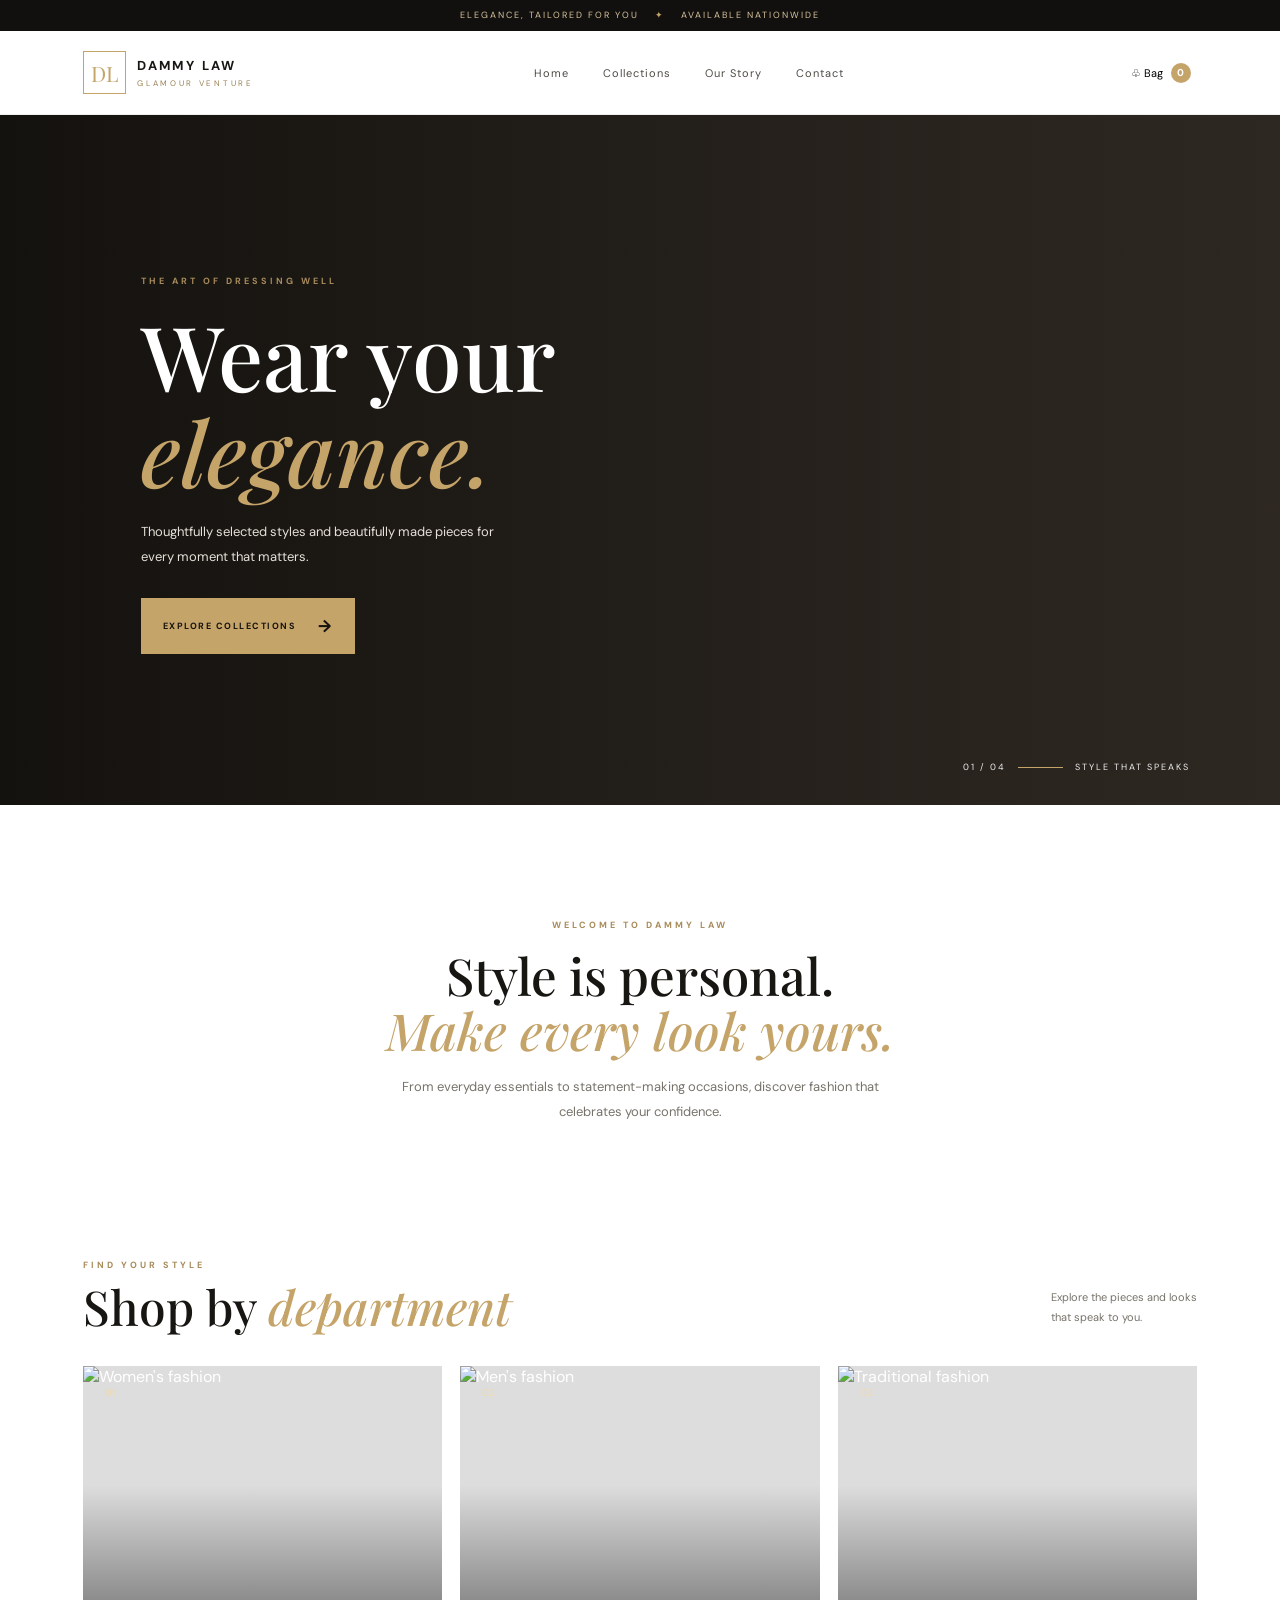
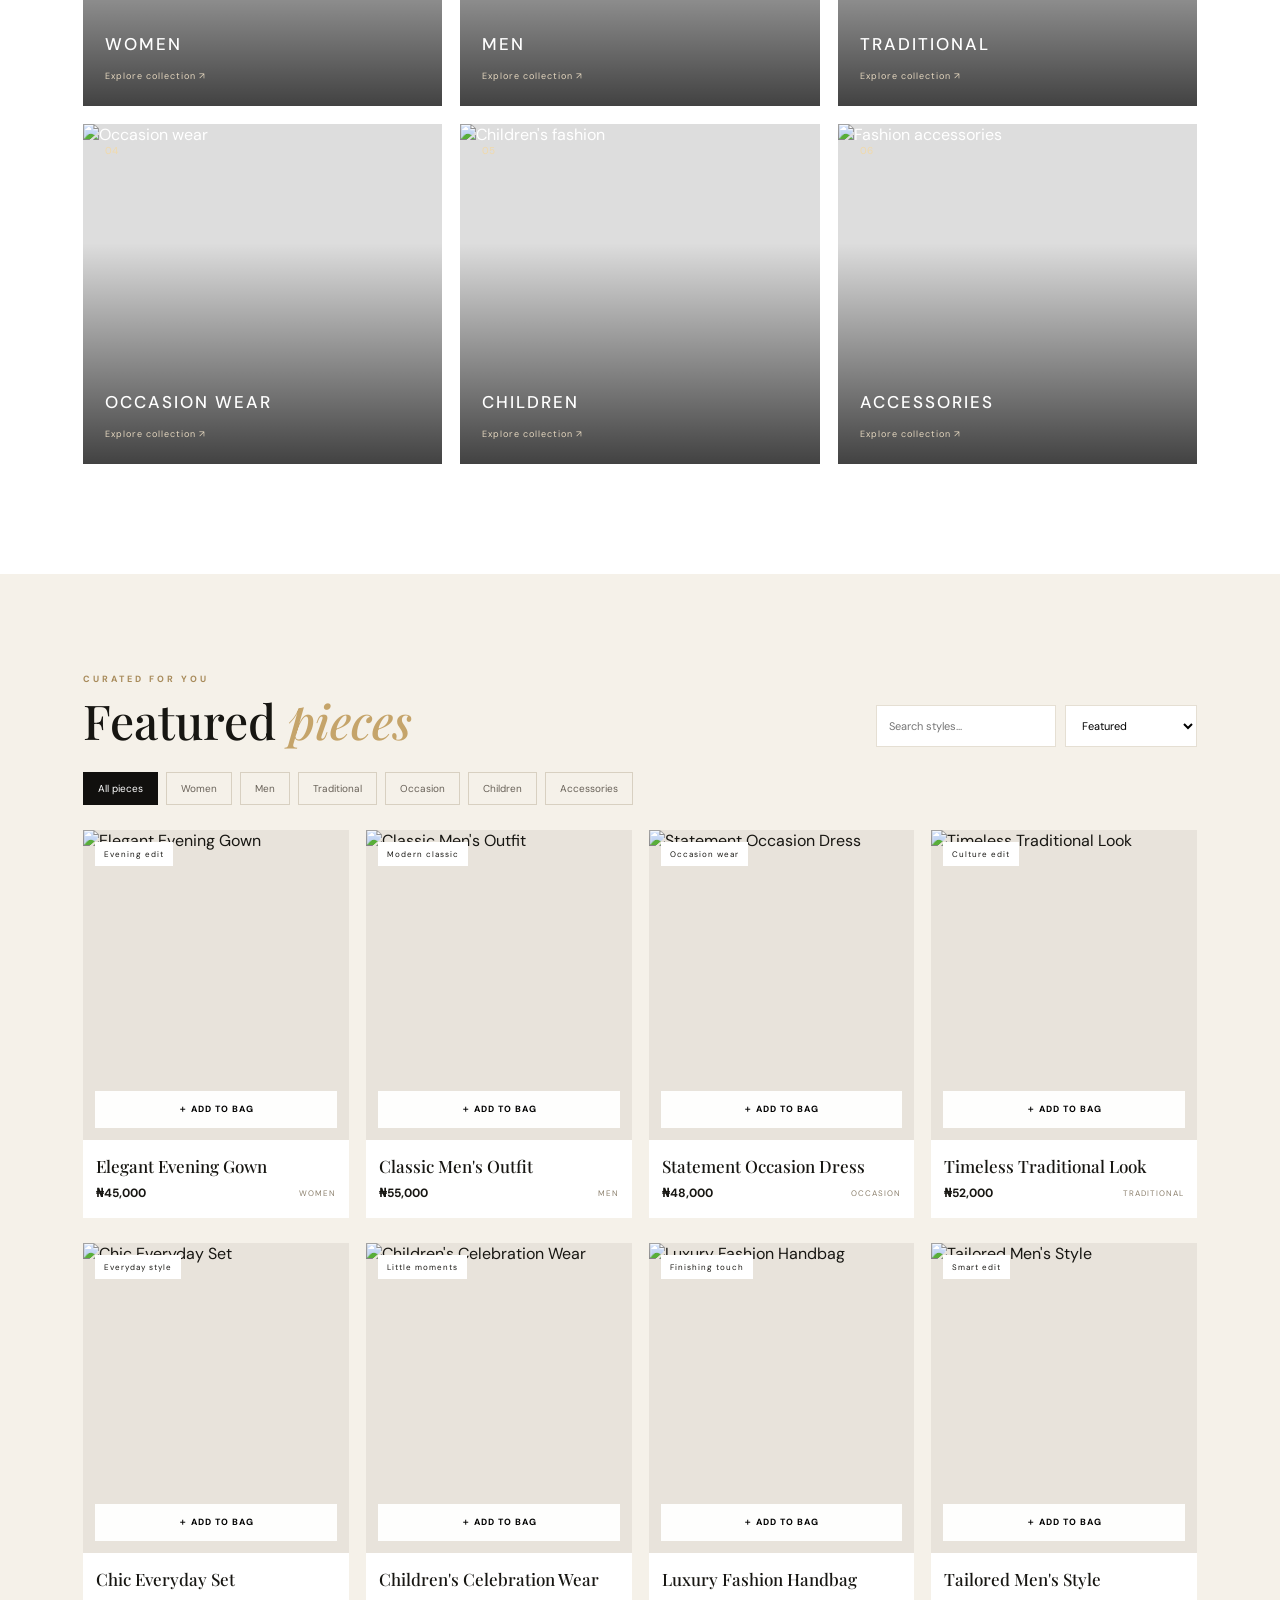
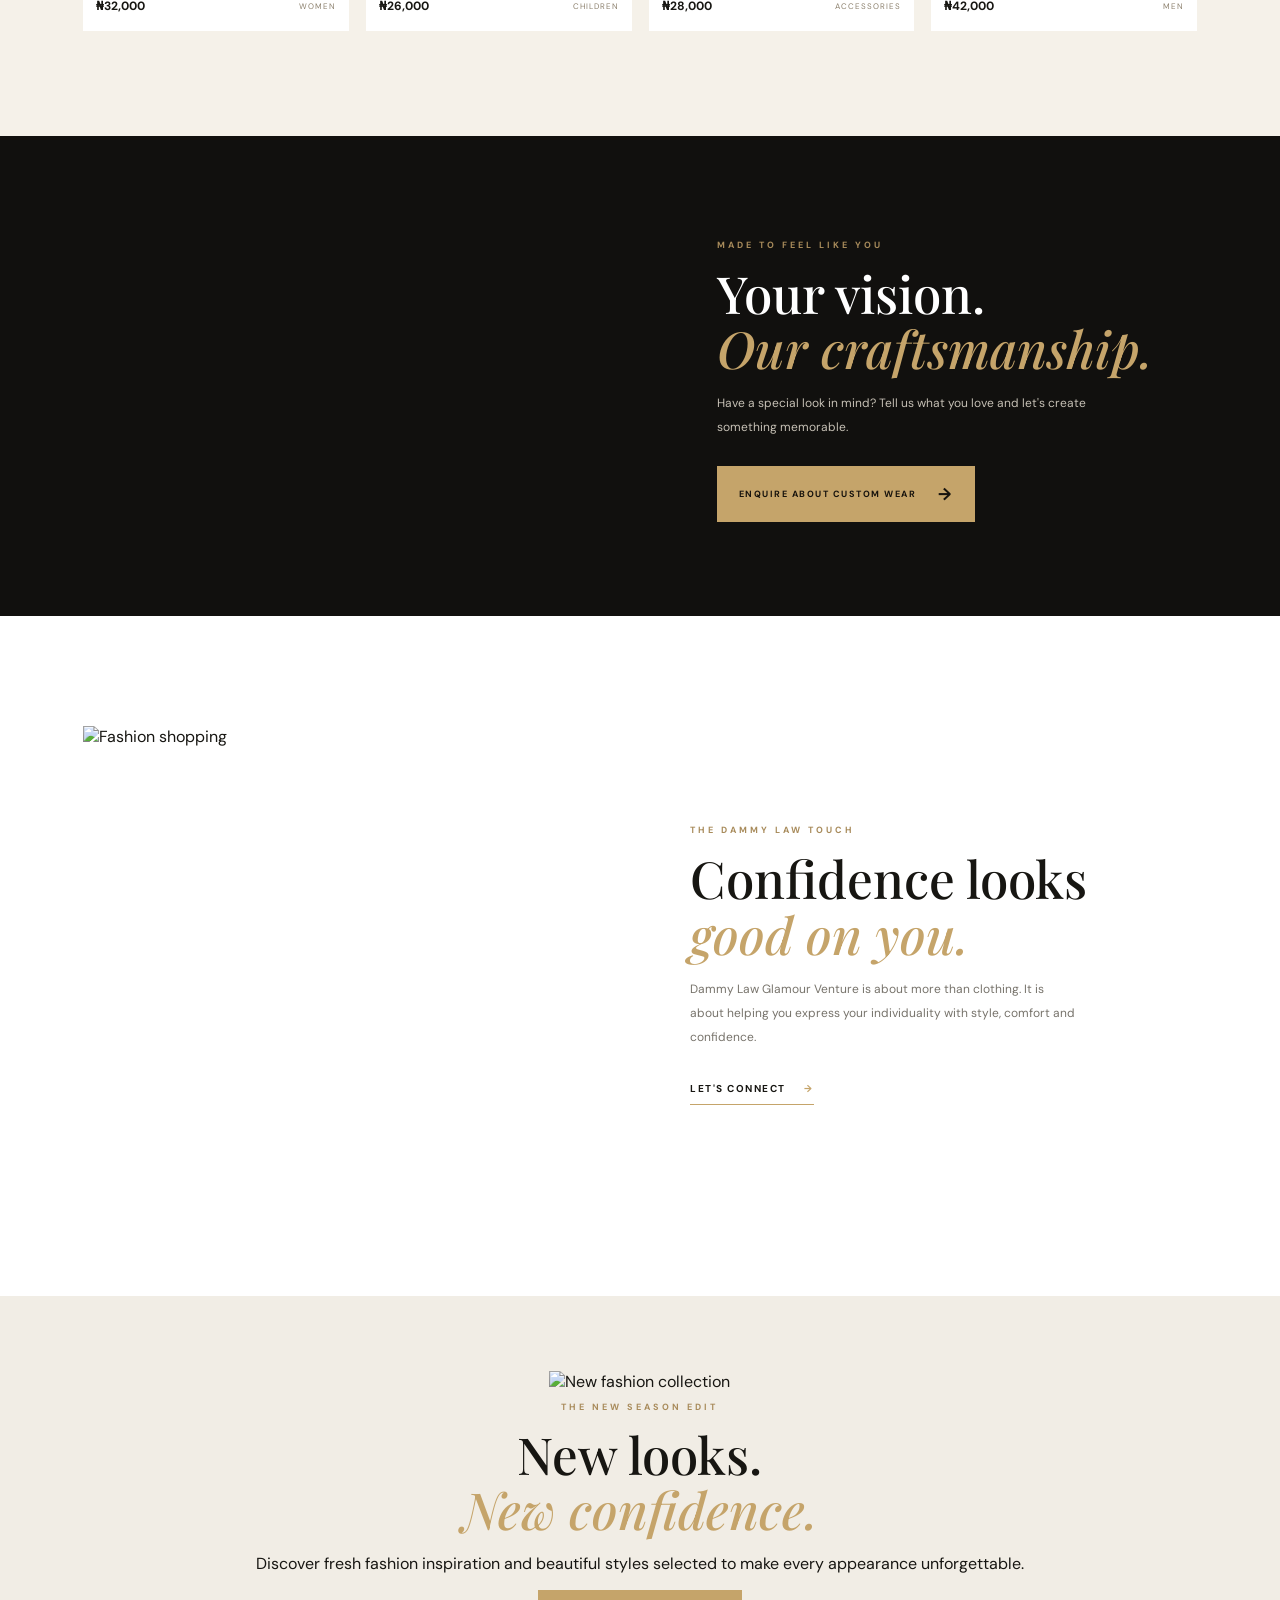
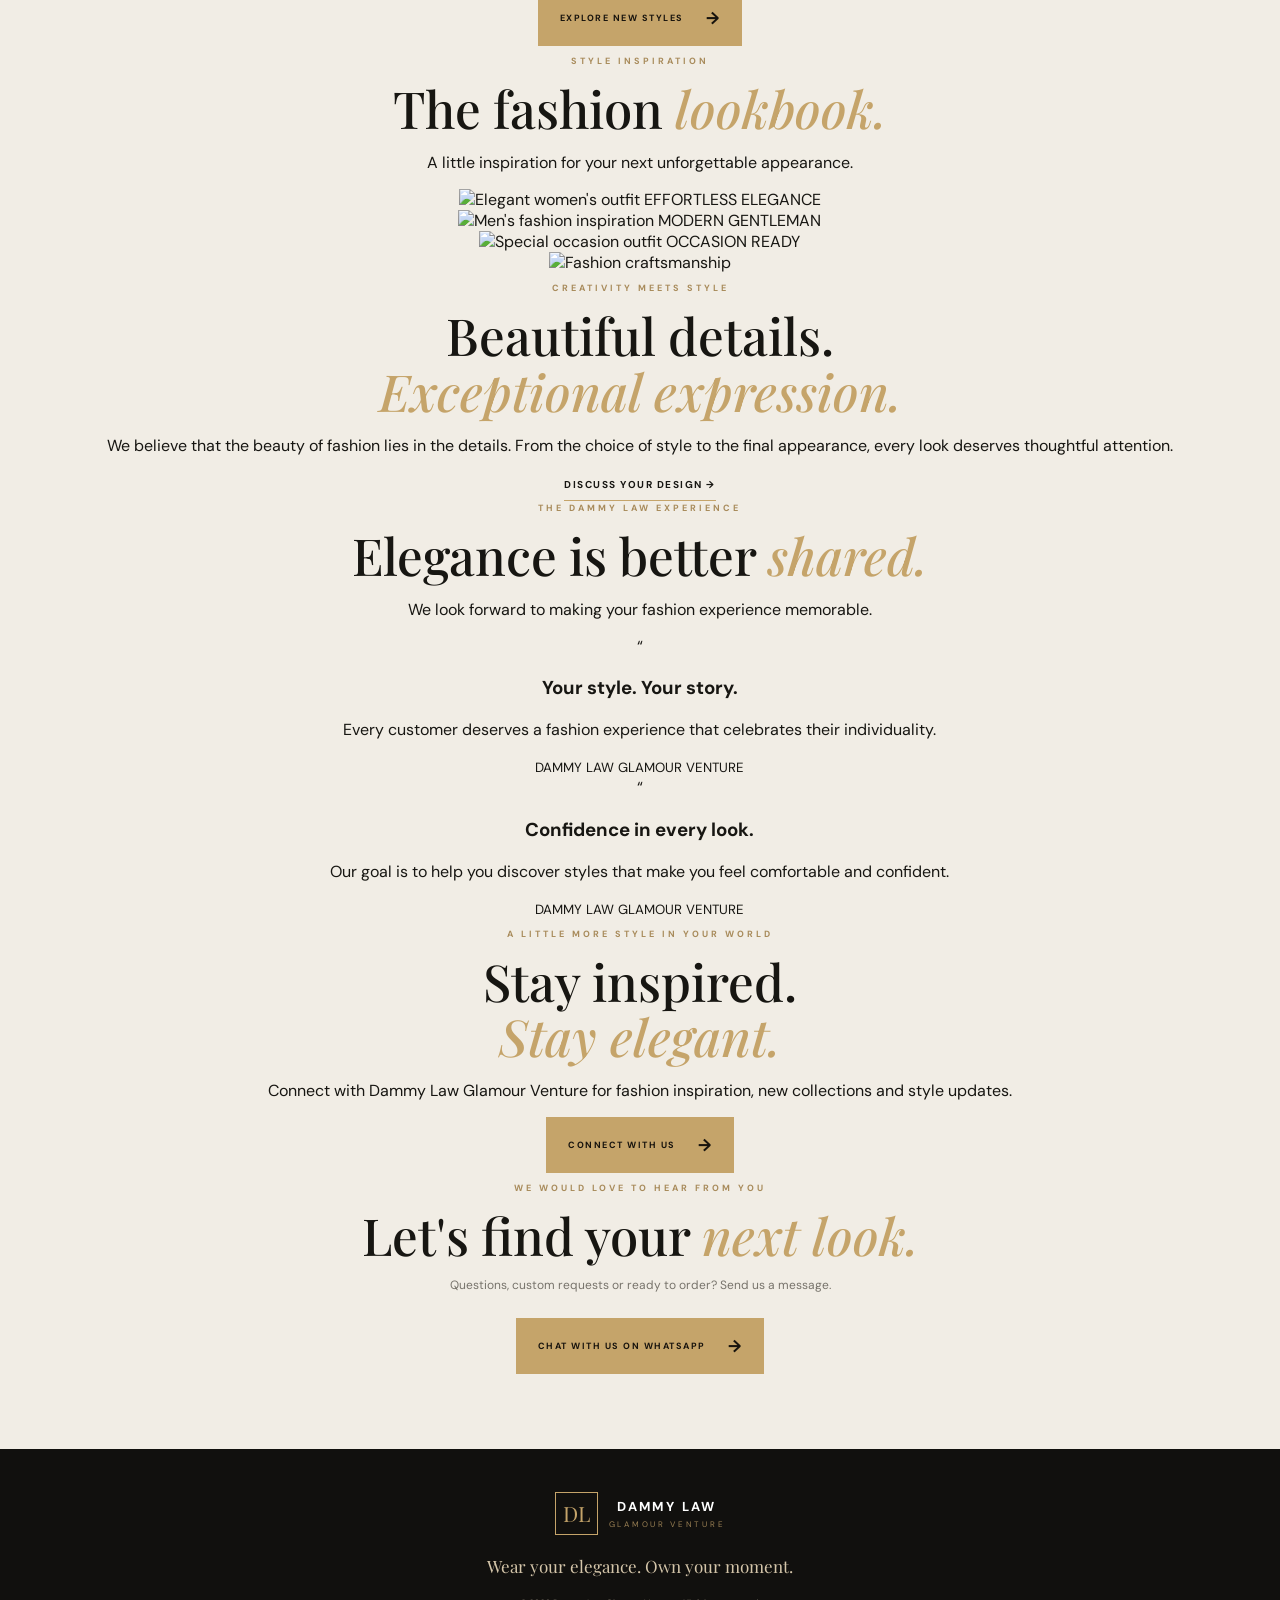
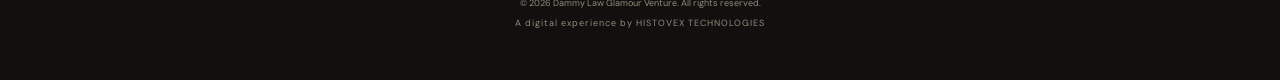
==== index.html @ 41f33f45 "Update index.html" ====
<!DOCTYPE html>
<html lang="en">
<head>
  <meta charset="UTF-8">
  <meta name="viewport" content="width=device-width, initial-scale=1.0">
  <meta name="theme-color" content="#11100e">
  <meta name="description" content="Elegant fashion and timeless style at Dammy Law Glamour Venture.">
  <title>Dammy Law Glamour Venture</title>
  <link rel="preconnect" href="https://fonts.googleapis.com">
  <link rel="preconnect" href="https://fonts.gstatic.com" crossorigin>
  <link href="https://fonts.googleapis.com/css2?family=DM+Sans:wght@400;500;600;700&family=Playfair+Display:wght@500;600;700&display=swap" rel="stylesheet">
  <link rel="stylesheet" href="style.css">
</head>
<body>
  <div class="announcement">ELEGANCE, TAILORED FOR YOU <span>✦</span> AVAILABLE NATIONWIDE</div>
  <header class="site-header">
    <a class="brand" href="#home"><span class="brand-mark">DL</span><span class="brand-copy"><strong>DAMMY LAW</strong><small>GLAMOUR VENTURE</small></span></a>
    <button class="menu-toggle" id="menu-toggle" aria-label="Toggle navigation">☰</button>
    <nav class="main-nav" id="main-nav"><a href="#home">Home</a><a href="#departments">Collections</a><a href="#story">Our Story</a><a href="#contact">Contact</a></nav>
    <button class="cart-trigger" id="cart-toggle"><span>♧ Bag</span><b id="cart-count">0</b></button>
  </header>

  <main>
    <section class="hero" id="home"><div class="hero-image"></div><div class="hero-shade"></div>
      <div class="hero-content"><p class="eyebrow">THE ART OF DRESSING WELL</p><h1>Wear your<br><em>elegance.</em></h1>
        <p class="hero-text">Thoughtfully selected styles and beautifully made pieces for every moment that matters.</p>
        <a class="gold-button" href="#departments">EXPLORE COLLECTIONS <span>→</span></a>
      </div><div class="hero-note">01 / 04 <i></i> STYLE THAT SPEAKS</div>
    </section>

    <section class="intro section-wrap"><p class="eyebrow">WELCOME TO DAMMY LAW</p><h2>Style is personal.<br><em>Make every look yours.</em></h2>
      <p>From everyday essentials to statement-making occasions, discover fashion that celebrates your confidence.</p>
    </section>

    <section class="departments section-wrap" id="departments">
      <div class="section-heading"><div><p class="eyebrow">FIND YOUR STYLE</p><h2>Shop by <em>department</em></h2></div><p>Explore the pieces and looks<br>that speak to you.</p></div>
      <div class="department-grid">
        <a class="department-card" href="#shop" data-filter="women"><img src="https://images.unsplash.com/photo-1539109136881-3be0616acf4b?auto=format&fit=crop&w=700&q=85" alt="Women's fashion"><span>01</span><strong>WOMEN</strong><small>Explore collection ↗</small></a>
        <a class="department-card" href="#shop" data-filter="men"><img src="https://images.unsplash.com/photo-1617137968427-85924c800a22?auto=format&fit=crop&w=700&q=85" alt="Men's fashion"><span>02</span><strong>MEN</strong><small>Explore collection ↗</small></a>
        <a class="department-card" href="#shop" data-filter="traditional"><img src="https://images.unsplash.com/photo-1590736969955-71cc94901144?auto=format&fit=crop&w=700&q=85" alt="Traditional fashion"><span>03</span><strong>TRADITIONAL</strong><small>Explore collection ↗</small></a>
        <a class="department-card" href="#shop" data-filter="occasion"><img src="https://images.unsplash.com/photo-1566174053879-31528523f8ae?auto=format&fit=crop&w=700&q=85" alt="Occasion wear"><span>04</span><strong>OCCASION WEAR</strong><small>Explore collection ↗</small></a>
        <a class="department-card" href="#shop" data-filter="children"><img src="https://images.unsplash.com/photo-1519238263530-99bdd11df2ea?auto=format&fit=crop&w=700&q=85" alt="Children's fashion"><span>05</span><strong>CHILDREN</strong><small>Explore collection ↗</small></a>
        <a class="department-card" href="#shop" data-filter="accessories"><img src="https://images.unsplash.com/photo-1584917865442-de89df76afd3?auto=format&fit=crop&w=700&q=85" alt="Fashion accessories"><span>06</span><strong>ACCESSORIES</strong><small>Explore collection ↗</small></a>
      </div>
    </section>

    <section class="shop-section" id="shop"><div class="section-wrap">
      <div class="section-heading shop-heading"><div><p class="eyebrow">CURATED FOR YOU</p><h2>Featured <em>pieces</em></h2></div>
        <div class="shop-controls"><label class="sr-only" for="search-input">Search</label><input id="search-input" type="search" placeholder="Search styles...">
          <label class="sr-only" for="sort-select">Sort</label><select id="sort-select"><option value="featured">Featured</option><option value="low">Price: low to high</option><option value="high">Price: high to low</option></select></div>
      </div>
      <div class="filter-row" id="filter-row">
        <button class="filter-chip active" data-filter="all">All pieces</button><button class="filter-chip" data-filter="women">Women</button><button class="filter-chip" data-filter="men">Men</button><button class="filter-chip" data-filter="traditional">Traditional</button><button class="filter-chip" data-filter="occasion">Occasion</button><button class="filter-chip" data-filter="children">Children</button><button class="filter-chip" data-filter="accessories">Accessories</button>
      </div>
      <div class="products-grid" id="products-grid"></div><p class="empty-message" id="empty-message" hidden>No products match your search.</p>
    </div></section>

    <section class="custom-banner"><div class="custom-photo"></div><div class="custom-copy"><p class="eyebrow">MADE TO FEEL LIKE YOU</p><h2>Your vision.<br><em>Our craftsmanship.</em></h2>
      <p>Have a special look in mind? Tell us what you love and let's create something memorable.</p><a class="gold-button" href="#contact">ENQUIRE ABOUT CUSTOM WEAR <span>→</span></a></div></section>

    <section class="story section-wrap" id="story"><div class="story-image"><img src="https://images.unsplash.com/photo-1483985988355-763728e1935b?auto=format&fit=crop&w=1100&q=85" alt="Fashion shopping"></div>
      <div class="story-copy"><p class="eyebrow">THE DAMMY LAW TOUCH</p><h2>Confidence looks<br><em>good on you.</em></h2>
        <p>Dammy Law Glamour Venture is about more than clothing. It is about helping you express your individuality with style, comfort and confidence.</p><a class="text-link" href="#contact">LET'S CONNECT <span>→</span></a></div></section>

    <section class="contact-band" id="contact">
      
<!-- 1. NEW SEASON SHOWCASE -->
<section class="new-season section-wrap">

  <div class="season-image">
    <img src="https://images.unsplash.com/photo-1529139574466-a303027c1d8b?auto=format&fit=crop&w=1200&q=85" alt="New fashion collection">
  </div>

  <div class="season-content">
    <p class="eyebrow">THE NEW SEASON EDIT</p>
    <h2>New looks.<br><em>New confidence.</em></h2>
    <p>Discover fresh fashion inspiration and beautiful styles selected to make every appearance unforgettable.</p>
    <a href="#shop" class="gold-button">EXPLORE NEW STYLES <span>→</span></a>
  </div>

</section>


<!-- 2. FASHION LOOKBOOK -->
<section class="lookbook section-wrap">

  <div class="lookbook-heading">
    <p class="eyebrow">STYLE INSPIRATION</p>
    <h2>The fashion <em>lookbook.</em></h2>
    <p>A little inspiration for your next unforgettable appearance.</p>
  </div>

  <div class="lookbook-grid">

    <div class="lookbook-item">
      <img src="https://images.unsplash.com/photo-1539109136881-3be0616acf4b?auto=format&fit=crop&w=700&q=85" alt="Elegant women's outfit">
      <span>EFFORTLESS ELEGANCE</span>
    </div>

    <div class="lookbook-item">
      <img src="https://images.unsplash.com/photo-1617137968427-85924c800a22?auto=format&fit=crop&w=700&q=85" alt="Men's fashion inspiration">
      <span>MODERN GENTLEMAN</span>
    </div>

    <div class="lookbook-item">
      <img src="https://images.unsplash.com/photo-1566174053879-31528523f8ae?auto=format&fit=crop&w=700&q=85" alt="Special occasion outfit">
      <span>OCCASION READY</span>
    </div>

  </div>

</section>


<!-- 3. OUR CRAFTSMANSHIP -->
<section class="craft-section">

  <div class="craft-image">
    <img src="https://images.unsplash.com/photo-1590736969955-71cc94901144?auto=format&fit=crop&w=1000&q=85" alt="Fashion craftsmanship">
  </div>

  <div class="craft-content">
    <p class="eyebrow">CREATIVITY MEETS STYLE</p>
    <h2>Beautiful details.<br><em>Exceptional expression.</em></h2>
    <p>We believe that the beauty of fashion lies in the details. From the choice of style to the final appearance, every look deserves thoughtful attention.</p>
    <a href="#contact" class="text-link">DISCUSS YOUR DESIGN →</a>
  </div>

</section>


<!-- 4. CUSTOMER LOVE -->
<section class="customer-love section-wrap">

  <div class="customer-heading">
    <p class="eyebrow">THE DAMMY LAW EXPERIENCE</p>
    <h2>Elegance is better <em>shared.</em></h2>
    <p>We look forward to making your fashion experience memorable.</p>
  </div>

  <div class="customer-cards">

    <div class="customer-card">
      <span class="quote-mark">“</span>
      <h3>Your style. Your story.</h3>
      <p>Every customer deserves a fashion experience that celebrates their individuality.</p>
      <small>DAMMY LAW GLAMOUR VENTURE</small>
    </div>

    <div class="customer-card">
      <span class="quote-mark">“</span>
      <h3>Confidence in every look.</h3>
      <p>Our goal is to help you discover styles that make you feel comfortable and confident.</p>
      <small>DAMMY LAW GLAMOUR VENTURE</small>
    </div>

  </div>

</section>

<!-- 5. STAY CONNECTED -->
<section class="stay-connected">

  <p class="eyebrow">A LITTLE MORE STYLE IN YOUR WORLD</p>

  <h2>Stay inspired.<br><em>Stay elegant.</em></h2>

  <p>Connect with Dammy Law Glamour Venture for fashion inspiration, new collections and style updates.</p>

  <a href="#contact" class="gold-button">
    CONNECT WITH US <span>→</span>
  </a>

</section>
      <p class="eyebrow">WE WOULD LOVE TO HEAR FROM YOU</p><h2>Let's find your <em>next look.</em></h2>
      <p>Questions, custom requests or ready to order? Send us a message.</p><a class="gold-button" id="contact-whatsapp" href="#" target="_blank" rel="noopener">CHAT WITH US ON WHATSAPP <span>→</span></a></section>
  </main>

  <footer class="footer"><a class="brand footer-brand" href="#home"><span class="brand-mark">DL</span><span class="brand-copy"><strong>DAMMY LAW</strong><small>GLAMOUR VENTURE</small></span></a>
    <p>Wear your elegance. Own your moment.</p><small>© <span id="year"></span> Dammy Law Glamour Venture. All rights reserved.</small><small class="powered">A digital experience by HISTOVEX TECHNOLOGIES</small></footer>

  <div class="cart-overlay" id="cart-overlay"></div>
  <aside class="cart-panel" id="cart-panel" aria-label="Shopping cart" aria-hidden="true">
    <div class="cart-head"><div><p class="eyebrow">YOUR SELECTION</p><h2>Shopping <em>bag</em></h2></div><button id="cart-close" class="close-button">×</button></div>
    <div class="cart-items" id="cart-items"><p class="cart-empty">Your bag is waiting for something beautiful.</p></div>
    <div class="cart-bottom"><div class="cart-total"><span>Subtotal</span><strong id="cart-total">₦0</strong></div><p class="cart-hint">Delivery details can be confirmed on WhatsApp.</p>
      <button class="gold-button checkout-button" id="checkout-button">CHECK OUT VIA WHATSAPP <span>→</span></button></div>
  </aside>
  <script src="script.js"></script>
</body></html>
---- style.css ----
*{box-sizing:border-box}:root{--ink:#171612;--black:#11100e;--gold:#c5a46a;--cream:#f5f1e9;--muted:#77736b;--line:#e5dfd3}html{scroll-behavior:smooth}body{margin:0;background:#fff;color:var(--ink);font-family:"DM Sans",Arial,sans-serif}a{color:inherit;text-decoration:none}button,input,select{font:inherit}.announcement{height:31px;background:var(--black);color:#d7c39d;text-align:center;font-size:9px;letter-spacing:2px;padding:9px}.announcement span{padding:0 12px;color:var(--gold)}.site-header{height:84px;padding:0 6.5%;display:flex;align-items:center;justify-content:space-between;background:#fff;position:sticky;top:0;z-index:20;border-bottom:1px solid #eee}.brand{display:flex;align-items:center;gap:11px}.brand-mark{width:43px;height:43px;border:1px solid var(--gold);display:grid;place-items:center;font-family:"Playfair Display",serif;color:var(--gold);font-size:21px}.brand-copy{display:flex;flex-direction:column;gap:4px}.brand-copy strong{font-size:13px;letter-spacing:2.4px}.brand-copy small{font-size:8px;letter-spacing:2.7px;color:#9a8054}.main-nav{display:flex;gap:34px}.main-nav a{font-size:11px;letter-spacing:1px;color:#4e4b45}.main-nav a:hover,.text-link:hover{color:#a17c3e}.cart-trigger{border:0;background:none;display:flex;align-items:center;gap:8px;font-size:11px;cursor:pointer}.cart-trigger b{background:var(--gold);color:#fff;border-radius:50%;width:20px;height:20px;display:grid;place-items:center;font-size:10px}.menu-toggle{display:none;background:none;border:0;font-size:24px}.hero{height:min(690px,75vw);min-height:520px;position:relative;color:white;display:flex;align-items:center;overflow:hidden;background:#302a23}.hero-image,.hero-shade{position:absolute;inset:0}.hero-image{background:url("https://images.unsplash.com/photo-1539109136881-3be0616acf4b?auto=format&fit=crop&w=2000&q=90") center 35%/cover}.hero-shade{background:linear-gradient(90deg,rgba(12,11,9,.78),rgba(12,11,9,.27) 65%,rgba(12,11,9,.08))}.hero-content{position:relative;margin-left:11%;max-width:510px}.eyebrow{font-size:9px;letter-spacing:3px;color:#a88b5b;font-weight:700}.hero h1,.section-heading h2,.intro h2,.custom-copy h2,.story-copy h2,.contact-band h2{font-family:"Playfair Display",Georgia,serif;font-weight:500;line-height:1.08}.hero h1{font-size:clamp(55px,7vw,94px);margin:20px 0}.hero h1 em,.section-heading h2 em,.intro h2 em,.custom-copy h2 em,.story-copy h2 em,.contact-band h2 em{font-weight:500;color:var(--gold)}.hero-text{font-size:13px;line-height:1.9;color:#e6e1d8;max-width:360px;margin-bottom:29px}.gold-button{display:inline-flex;align-items:center;justify-content:center;gap:22px;background:var(--gold);color:#17130d;border:1px solid var(--gold);padding:16px 21px;font-size:9px;font-weight:700;letter-spacing:1.5px;cursor:pointer;transition:.25s}.gold-button:hover{background:#d5b77e;transform:translateY(-2px)}.gold-button span{font-size:17px}.hero-note{position:absolute;bottom:32px;right:7%;font-size:9px;letter-spacing:2px;color:#eee;display:flex;align-items:center;gap:12px}.hero-note i{width:45px;height:1px;background:var(--gold)}.section-wrap{width:min(1160px,87%);margin:auto}.intro{text-align:center;padding:105px 0 95px;max-width:700px}.intro h2{font-size:clamp(34px,4vw,51px);margin:17px 0}.intro>p:last-child{color:var(--muted);font-size:13px;line-height:1.9;max-width:500px;margin:0 auto}.departments{padding:30px 0 110px}.section-heading{display:flex;justify-content:space-between;align-items:end;margin-bottom:34px}.section-heading h2{font-size:clamp(34px,4vw,48px);margin:10px 0 0}.section-heading>p{font-size:11px;line-height:1.8;color:var(--muted);margin:0 0 5px}.department-grid{display:grid;grid-template-columns:repeat(3,1fr);gap:18px}.department-card{height:340px;position:relative;overflow:hidden;background:#ddd;color:white}.department-card:after{content:"";position:absolute;inset:0;background:linear-gradient(0deg,rgba(0,0,0,.7),transparent 65%)}.department-card img{width:100%;height:100%;object-fit:cover;transition:transform .6s}.department-card:hover img{transform:scale(1.06)}.department-card span,.department-card strong,.department-card small{position:absolute;z-index:1;left:22px}.department-card span{top:20px;font-size:10px;color:#f1d9a9}.department-card strong{bottom:51px;font-size:17px;letter-spacing:2px;font-weight:500}.department-card small{bottom:24px;font-size:9px;letter-spacing:1px;color:#e5d7bf}.shop-section{background:var(--cream);padding:90px 0 105px}.shop-heading{margin-bottom:25px}.shop-controls{display:flex;gap:9px}.shop-controls input,.shop-controls select{background:white;border:1px solid var(--line);padding:12px;font-size:11px;outline:none}.shop-controls input{width:180px}.filter-row{display:flex;gap:8px;flex-wrap:wrap;margin:0 0 25px}.filter-chip{background:transparent;border:1px solid #d8d0c1;padding:9px 14px;font-size:10px;color:#686158;cursor:pointer}.filter-chip.active,.filter-chip:hover{background:var(--black);color:white;border-color:var(--black)}.products-grid{display:grid;grid-template-columns:repeat(4,1fr);gap:25px 17px}.product-card{background:white;min-width:0}.product-photo{height:310px;position:relative;overflow:hidden;background:#e8e3db}.product-photo img{width:100%;height:100%;object-fit:cover;transition:transform .5s}.product-card:hover .product-photo img{transform:scale(1.045)}.product-tag{position:absolute;top:12px;left:12px;background:#fff;padding:7px 9px;font-size:8px;letter-spacing:1px}.add-button{position:absolute;bottom:12px;left:12px;right:12px;border:0;background:rgba(255,255,255,.95);padding:12px;font-size:9px;letter-spacing:1px;font-weight:700;cursor:pointer}.add-button:hover{background:var(--gold)}.product-info{padding:15px 13px 17px}.product-info h3{font-family:"Playfair Display",serif;font-size:17px;font-weight:500;margin:0 0 8px}.product-meta{display:flex;justify-content:space-between;align-items:center;gap:8px}.product-price{font-size:12px;font-weight:700}.product-category{font-size:8px;letter-spacing:1px;color:#8c806d;text-transform:uppercase}.empty-message{text-align:center;padding:30px;color:var(--muted);font-size:13px}.custom-banner{display:grid;grid-template-columns:1fr 1fr;min-height:480px;background:var(--black);color:white}.custom-photo{background:url("https://images.unsplash.com/photo-1529139574466-a303027c1d8b?auto=format&fit=crop&w=1200&q=85") center/cover}.custom-copy{padding:75px 12%;align-self:center}.custom-copy h2,.story-copy h2{font-size:clamp(37px,4vw,53px);margin:15px 0}.custom-copy>p:not(.eyebrow),.story-copy>p:not(.eyebrow){font-size:12px;line-height:2;color:#c6c0b5;max-width:390px;margin-bottom:27px}.story{display:grid;grid-template-columns:1fr 1fr;gap:9%;align-items:center;padding:110px 0}.story-image{height:460px}.story-image img{width:100%;height:100%;object-fit:cover}.story-copy>p:not(.eyebrow){color:var(--muted)}.text-link{font-size:10px;letter-spacing:1.5px;font-weight:700;border-bottom:1px solid var(--gold);padding-bottom:9px}.text-link span{padding-left:15px;color:var(--gold)}.contact-band{text-align:center;background:#f1ede5;padding:75px 20px}.contact-band h2{font-size:clamp(36px,4vw,51px);margin:14px 0}.contact-band>p:not(.eyebrow){font-size:12px;color:var(--muted);margin:0 auto 25px}.footer{background:var(--black);color:white;text-align:center;padding:43px 20px}.footer-brand{justify-content:center}.footer>p{font-family:"Playfair Display",serif;color:#d5c6aa;font-size:17px;margin:20px 0}.footer>small{display:block;color:#938b7d;font-size:9px;margin:8px}.powered{letter-spacing:1px}.cart-overlay{position:fixed;inset:0;background:rgba(0,0,0,.45);z-index:39;opacity:0;visibility:hidden;transition:.25s}.cart-overlay.open{opacity:1;visibility:visible}.cart-panel{position:fixed;right:0;top:0;height:100%;width:min(440px,100%);background:#fff;z-index:40;transform:translateX(100%);transition:transform .3s;display:flex;flex-direction:column;padding:28px}.cart-panel.open{transform:translateX(0)}.cart-head{display:flex;justify-content:space-between;align-items:center;border-bottom:1px solid var(--line);padding-bottom:20px}.cart-head .eyebrow{margin:0 0 8px}.cart-head h2{font:500 30px "Playfair Display",serif;margin:0}.cart-head h2 em{color:var(--gold)}.close-button{border:0;background:none;font-size:31px;cursor:pointer}.cart-items{flex:1;overflow:auto;padding:15px 0}.cart-empty{color:var(--muted);font-size:12px;text-align:center;padding:45px 10px}.cart-item{display:grid;grid-template-columns:76px 1fr auto;gap:13px;padding:14px 0;border-bottom:1px solid #eee}.cart-item img{width:76px;height:92px;object-fit:cover;background:#eee}.cart-item h3{font:500 15px "Playfair Display",serif;margin:3px 0 7px}.cart-item .item-price{font-size:11px;font-weight:700}.quantity-control{display:flex;align-items:center;gap:10px;margin-top:10px}.quantity-control button{width:25px;height:25px;border:1px solid var(--line);background:white;cursor:pointer}.remove-item{border:0;background:none;color:#9b7551;font-size:10px;cursor:pointer;align-self:start}.cart-bottom{border-top:1px solid var(--line);padding-top:18px}.cart-total{display:flex;justify-content:space-between;font-size:13px}.cart-total strong{font-size:17px}.cart-hint{font-size:10px;color:var(--muted);margin:10px 0 16px}.checkout-button{width:100%}.sr-only{position:absolute;width:1px;height:1px;padding:0;margin:-1px;overflow:hidden;clip:rect(0,0,0,0);white-space:nowrap;border:0}
@media(max-width:850px){.site-header{padding:0 5%;height:74px}.main-nav{gap:17px}.department-card{height:290px}.products-grid{grid-template-columns:repeat(2,1fr)}.product-photo{height:330px}.custom-copy{padding:50px 9%}.story{gap:5%}}
@media(max-width:620px){.announcement{font-size:8px;letter-spacing:1.2px}.site-header{height:68px}.brand-mark{width:37px;height:37px}.brand-copy strong{font-size:11px}.brand-copy small{font-size:7px}.menu-toggle{display:block;margin-left:auto;margin-right:15px}.main-nav{display:none;position:absolute;top:68px;left:0;right:0;background:white;padding:20px 6%;flex-direction:column;gap:18px;border-top:1px solid #eee}.main-nav.open{display:flex}.main-nav a{font-size:12px}.cart-trigger{gap:5px}.hero{min-height:560px;height:78vh;max-height:700px}.hero-content{margin:0 8%}.hero h1{font-size:62px}.hero-text{font-size:12px}.hero-note{right:8%;bottom:22px}.intro{padding:75px 0 65px}.departments{padding-bottom:75px}.section-heading{align-items:flex-start;gap:18px;flex-direction:column}.section-heading>p{display:none}.department-grid{grid-template-columns:repeat(2,1fr);gap:10px}.department-card{height:245px}.department-card span,.department-card strong,.department-card small{left:13px}.department-card strong{font-size:13px;bottom:43px}.department-card small{font-size:8px;bottom:20px}.shop-section{padding:70px 0}.shop-heading{gap:20px}.shop-controls{width:100%}.shop-controls input{flex:1;min-width:0}.shop-controls select{max-width:125px}.filter-row{gap:6px}.filter-chip{padding:8px 10px;font-size:9px}.products-grid{gap:18px 10px}.product-photo{height:245px}.product-info{padding:12px 9px}.product-info h3{font-size:15px}.product-price{font-size:11px}.product-category{font-size:7px}.add-button{left:7px;right:7px;bottom:7px;padding:10px;font-size:8px}.custom-banner{grid-template-columns:1fr}.custom-photo{min-height:330px}.custom-copy{padding:55px 8% 65px}.story{grid-template-columns:1fr;padding:75px 0;gap:35px}.story-image{height:350px}.contact-band{padding:65px 20px}.footer{padding:35px 15px}.cart-panel{padding:22px}.cart-item{grid-template-columns:65px 1fr auto}.cart-item img{width:65px;height:82px}}
@media(max-width:370px){.product-photo{height:210px}.department-card{height:215px}.brand-copy strong{letter-spacing:1.4px}.cart-trigger span{font-size:10px}}
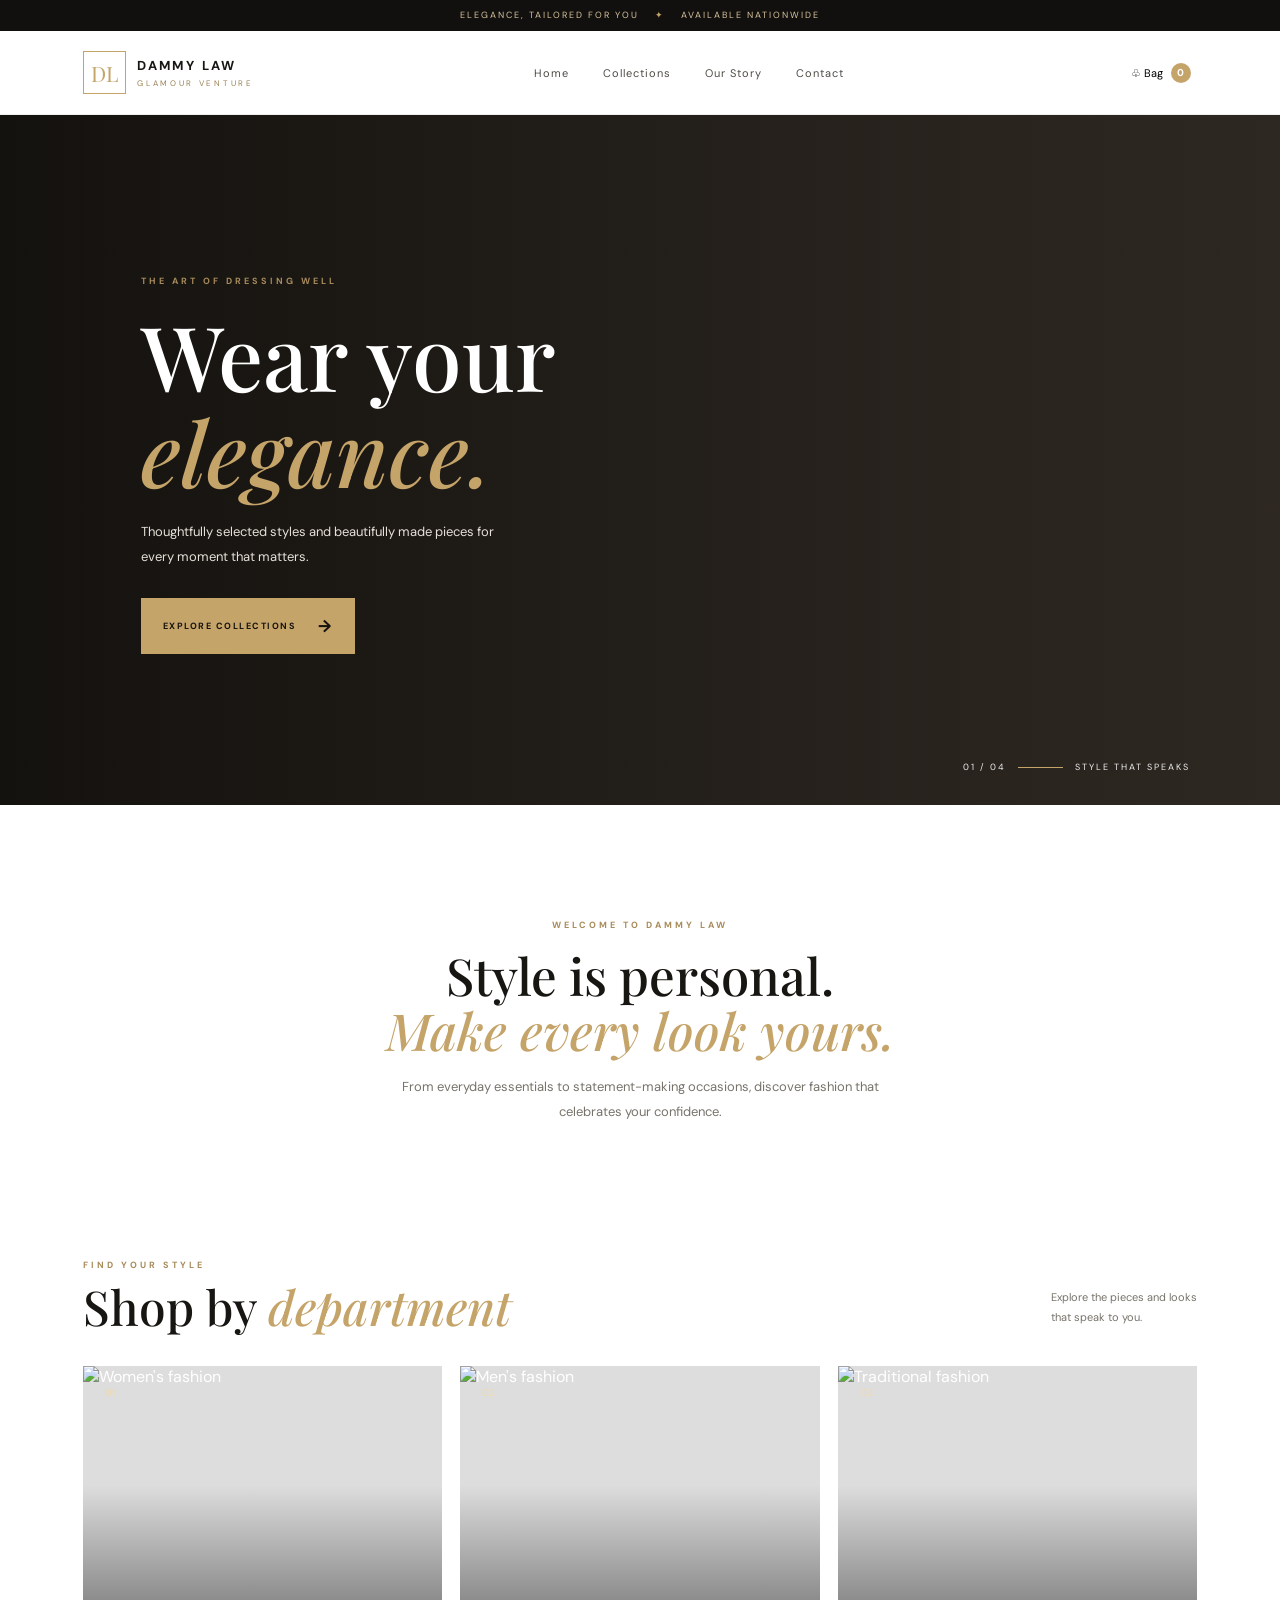
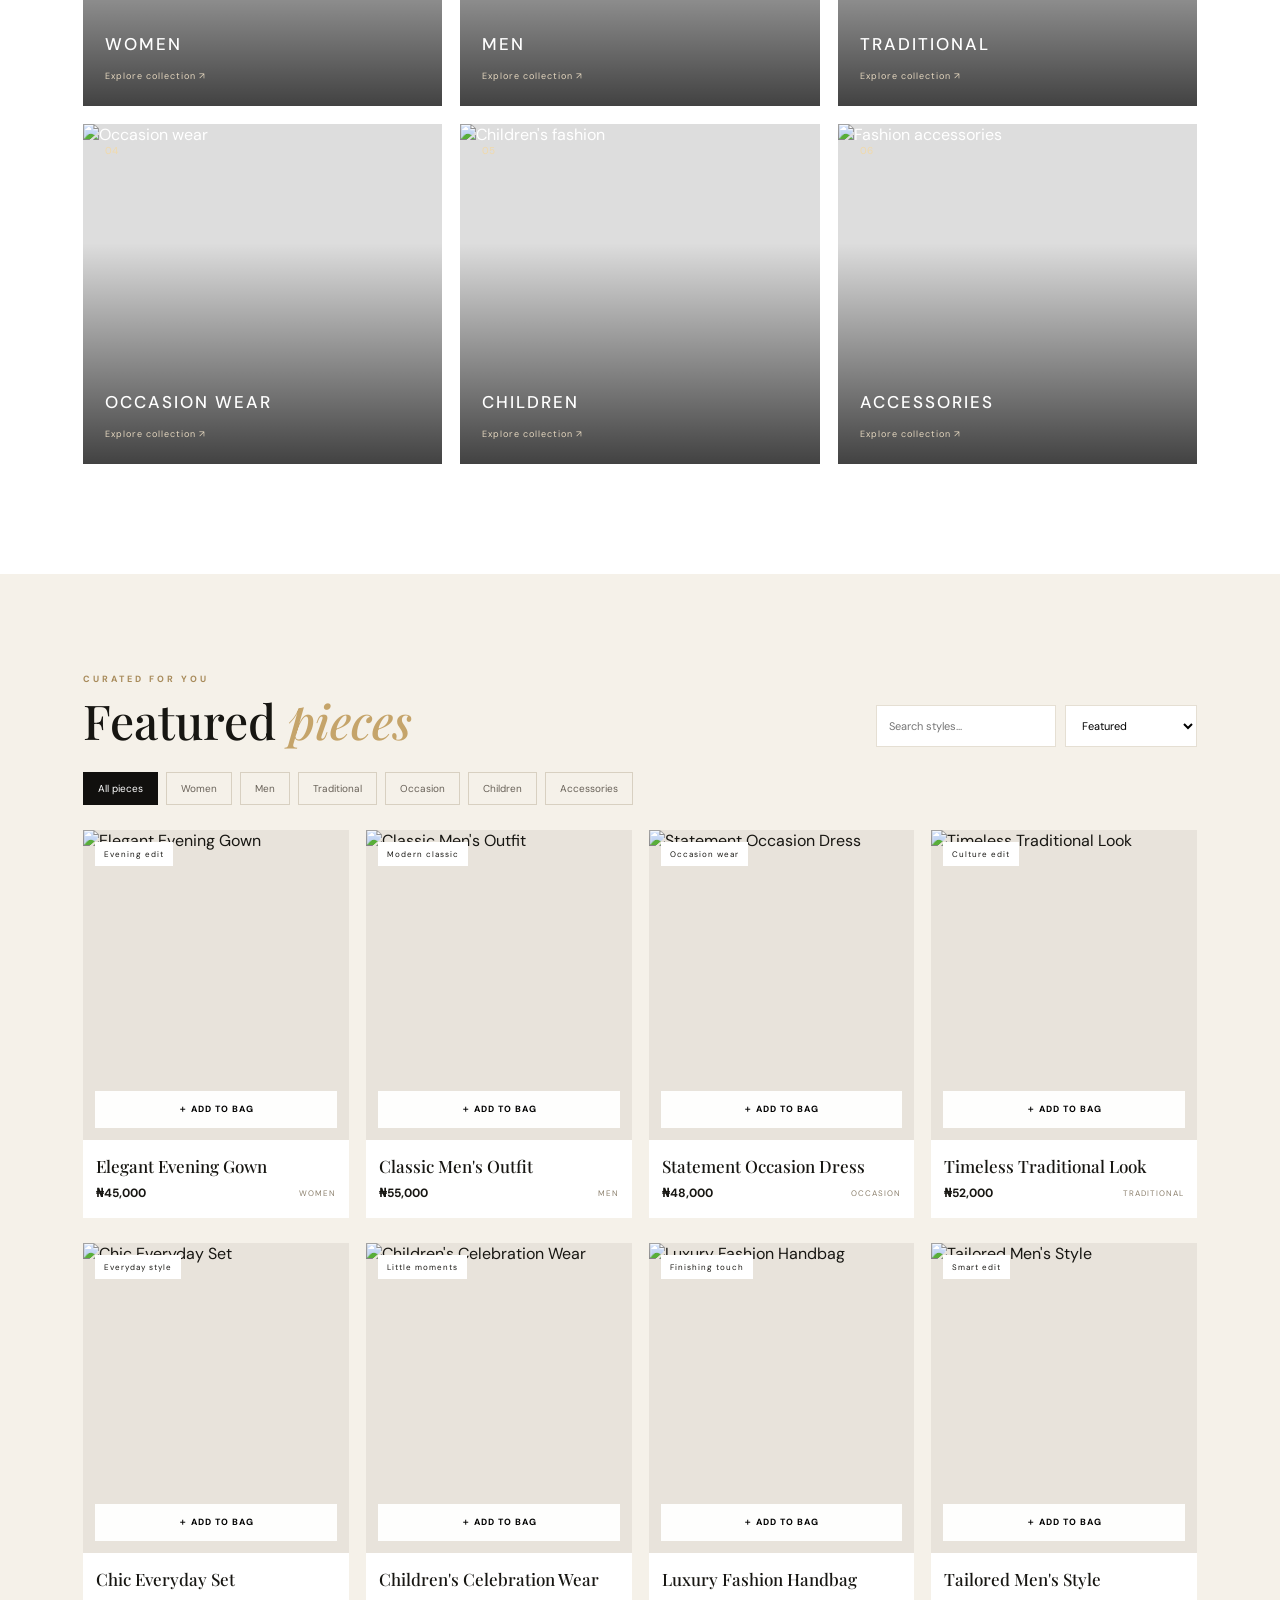
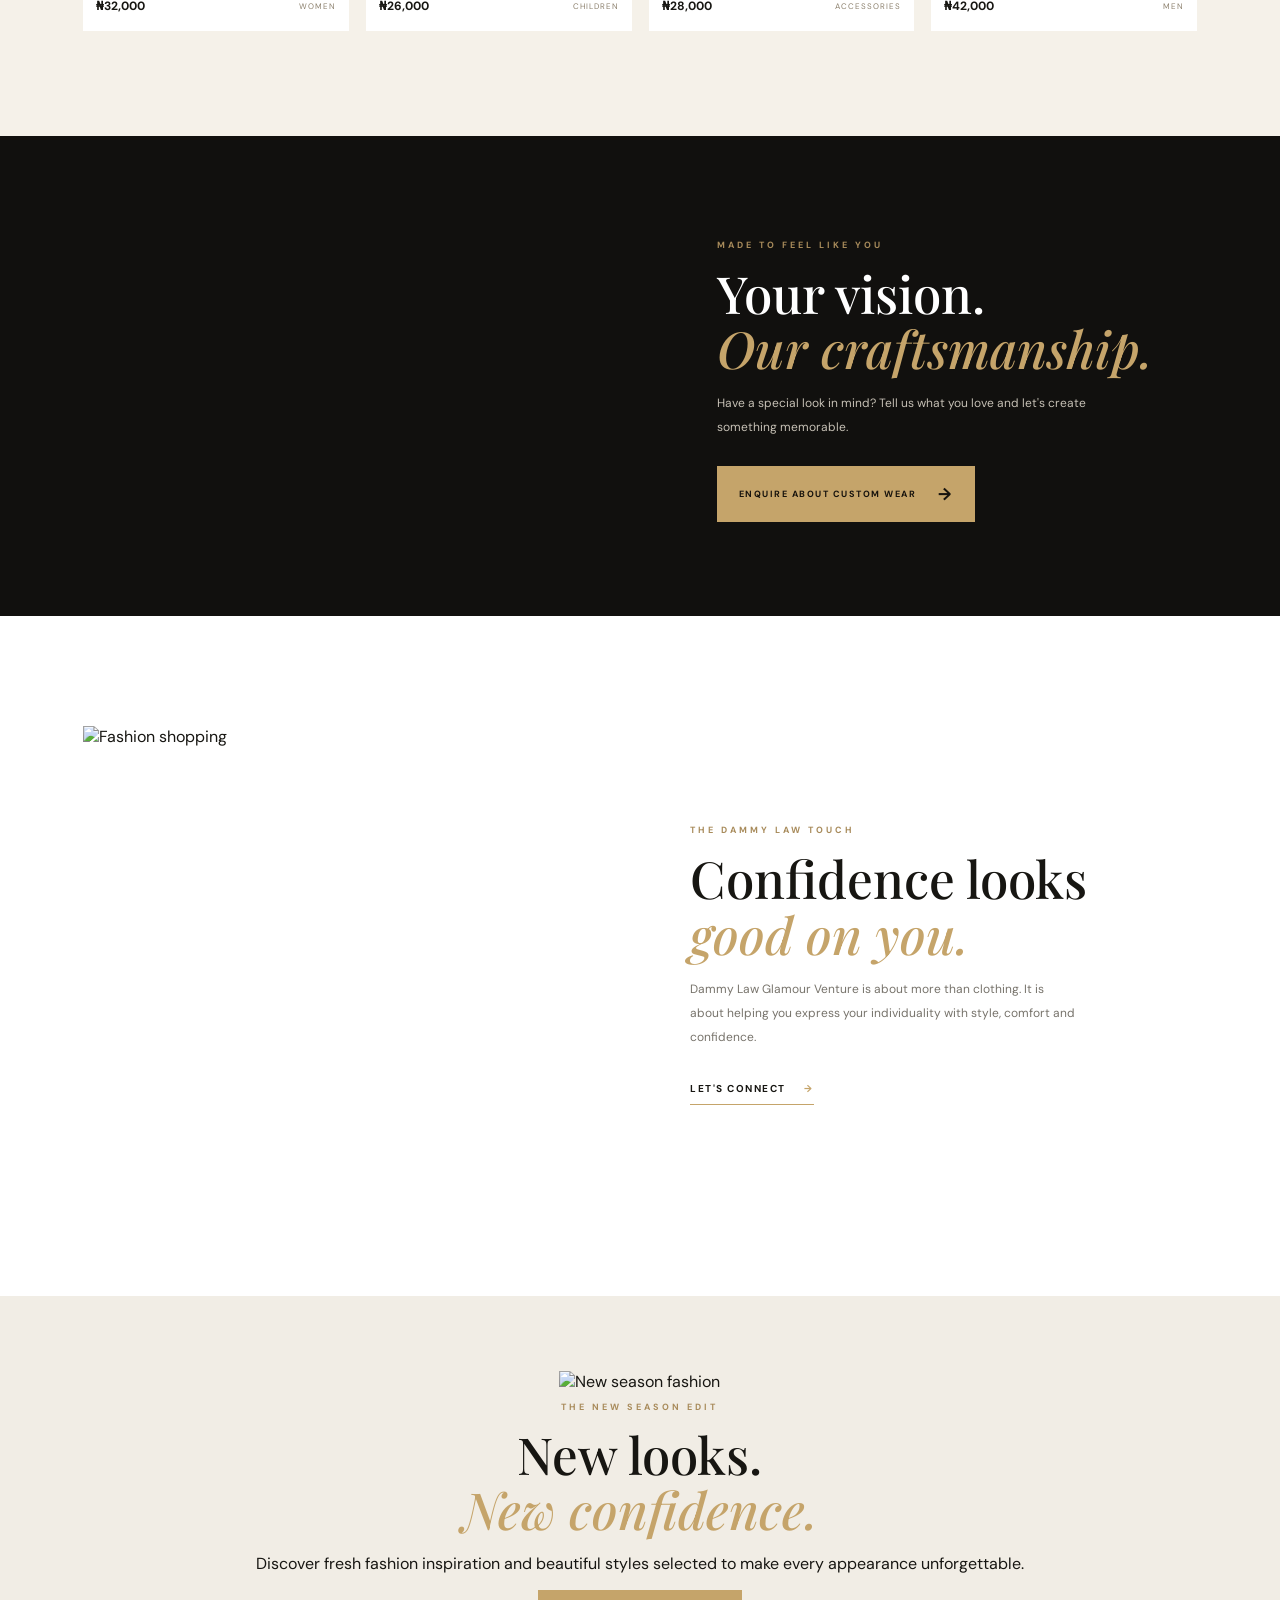
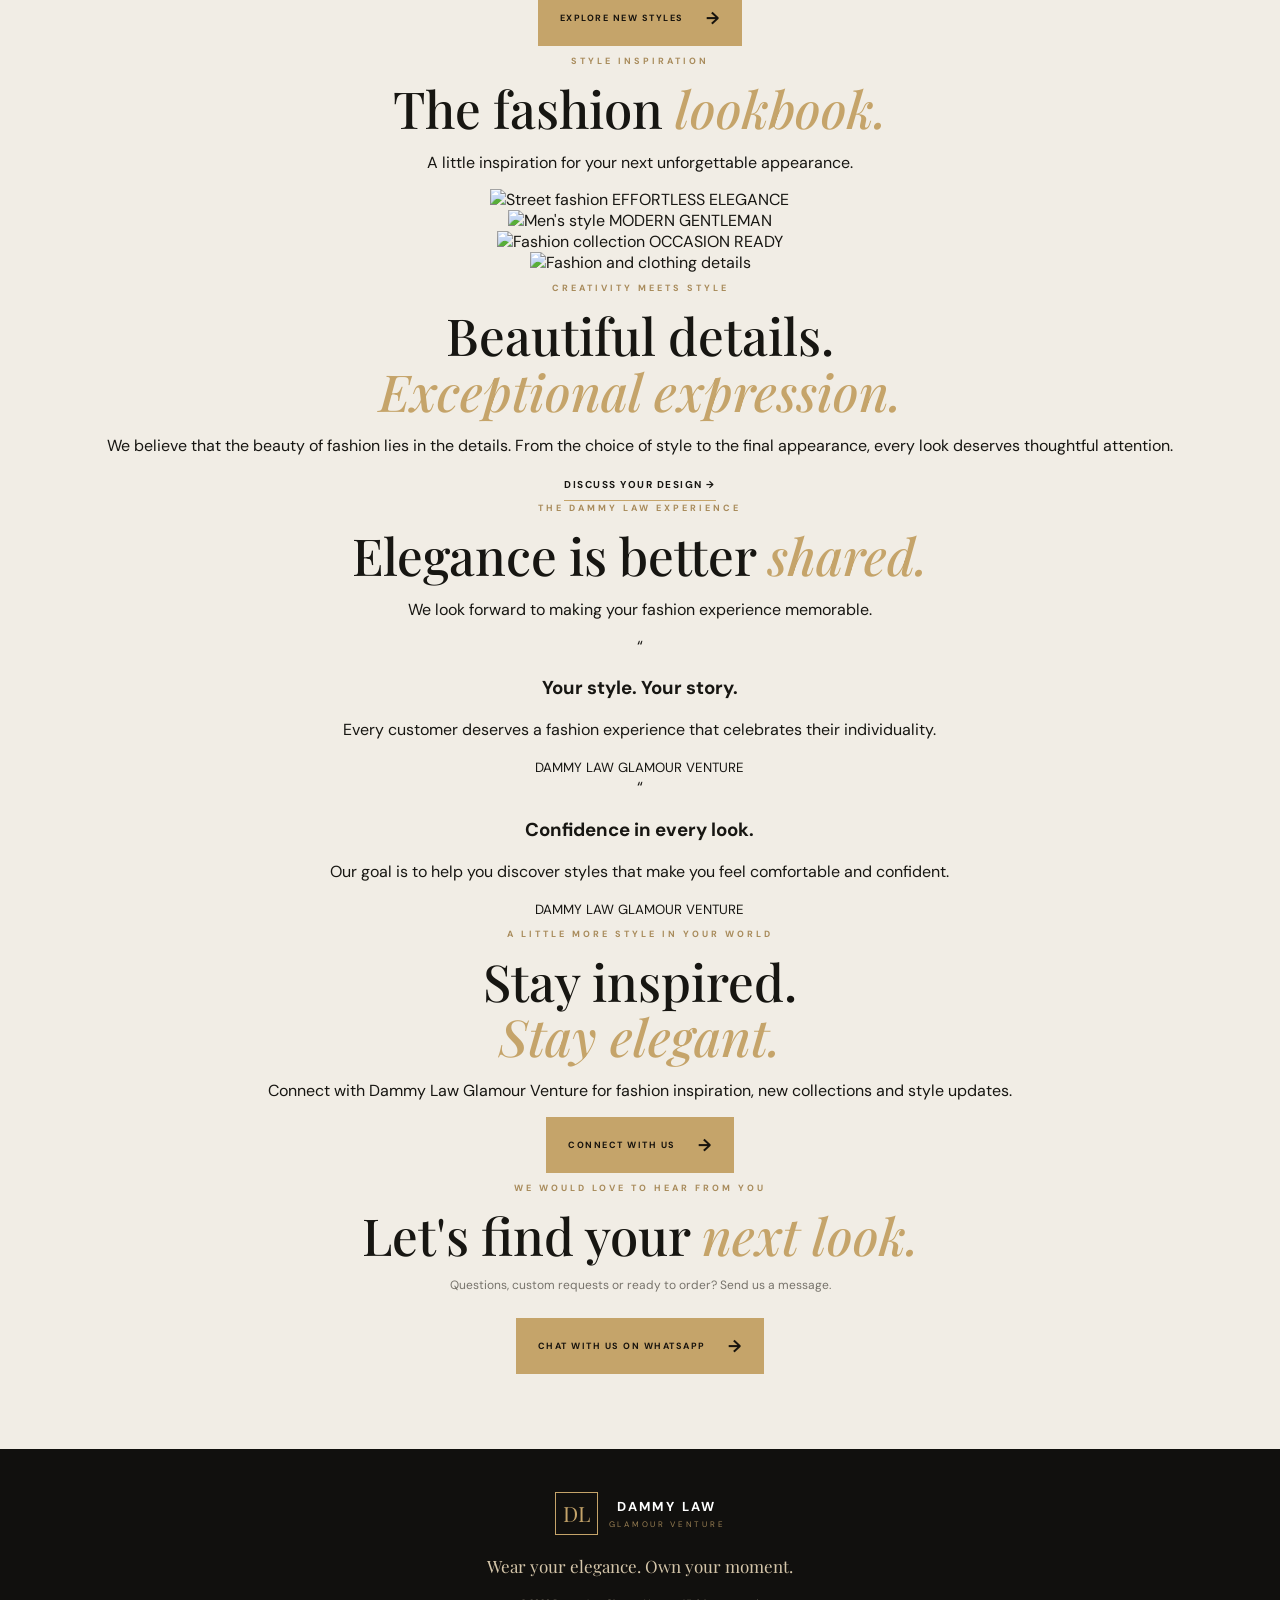
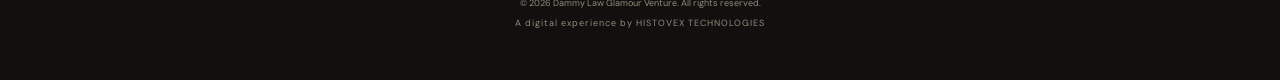
==== commit e2130b12: "Update images for new season showcase section" ====
--- a/index.html
+++ b/index.html
@@ -68,7 +68,7 @@
 <section class="new-season section-wrap">
 
   <div class="season-image">
-    <img src="https://images.unsplash.com/photo-1529139574466-a303027c1d8b?auto=format&fit=crop&w=1200&q=85" alt="New fashion collection">
+    <img src="https://images.unsplash.com/photo-1509631179647-0177331693ae?auto=format&fit=crop&w=1200&q=90" alt="New season fashion">
   </div>
 
   <div class="season-content">
@@ -93,17 +93,17 @@
   <div class="lookbook-grid">
 
     <div class="lookbook-item">
-      <img src="https://images.unsplash.com/photo-1539109136881-3be0616acf4b?auto=format&fit=crop&w=700&q=85" alt="Elegant women's outfit">
+      <img src="https://images.unsplash.com/photo-1515886657613-9f3515b0c78f?auto=format&fit=crop&w=700&q=90" alt="Street fashion">
       <span>EFFORTLESS ELEGANCE</span>
     </div>
 
     <div class="lookbook-item">
-      <img src="https://images.unsplash.com/photo-1617137968427-85924c800a22?auto=format&fit=crop&w=700&q=85" alt="Men's fashion inspiration">
+      <img src="https://images.unsplash.com/photo-1506794778202-cad84cf45f1d?auto=format&fit=crop&w=700&q=90" alt="Men's style">
       <span>MODERN GENTLEMAN</span>
     </div>
 
     <div class="lookbook-item">
-      <img src="https://images.unsplash.com/photo-1566174053879-31528523f8ae?auto=format&fit=crop&w=700&q=85" alt="Special occasion outfit">
+      <img src="https://images.unsplash.com/photo-1490481651871-ab68de25d43d?auto=format&fit=crop&w=700&q=90" alt="Fashion collection">
       <span>OCCASION READY</span>
     </div>
 
@@ -116,7 +116,7 @@
 <section class="craft-section">
 
   <div class="craft-image">
-    <img src="https://images.unsplash.com/photo-1590736969955-71cc94901144?auto=format&fit=crop&w=1000&q=85" alt="Fashion craftsmanship">
+    <img src="https://images.unsplash.com/photo-1525507119028-ed4c629a60a3?auto=format&fit=crop&w=1000&q=90" alt="Fashion and clothing details">
   </div>
 
   <div class="craft-content">
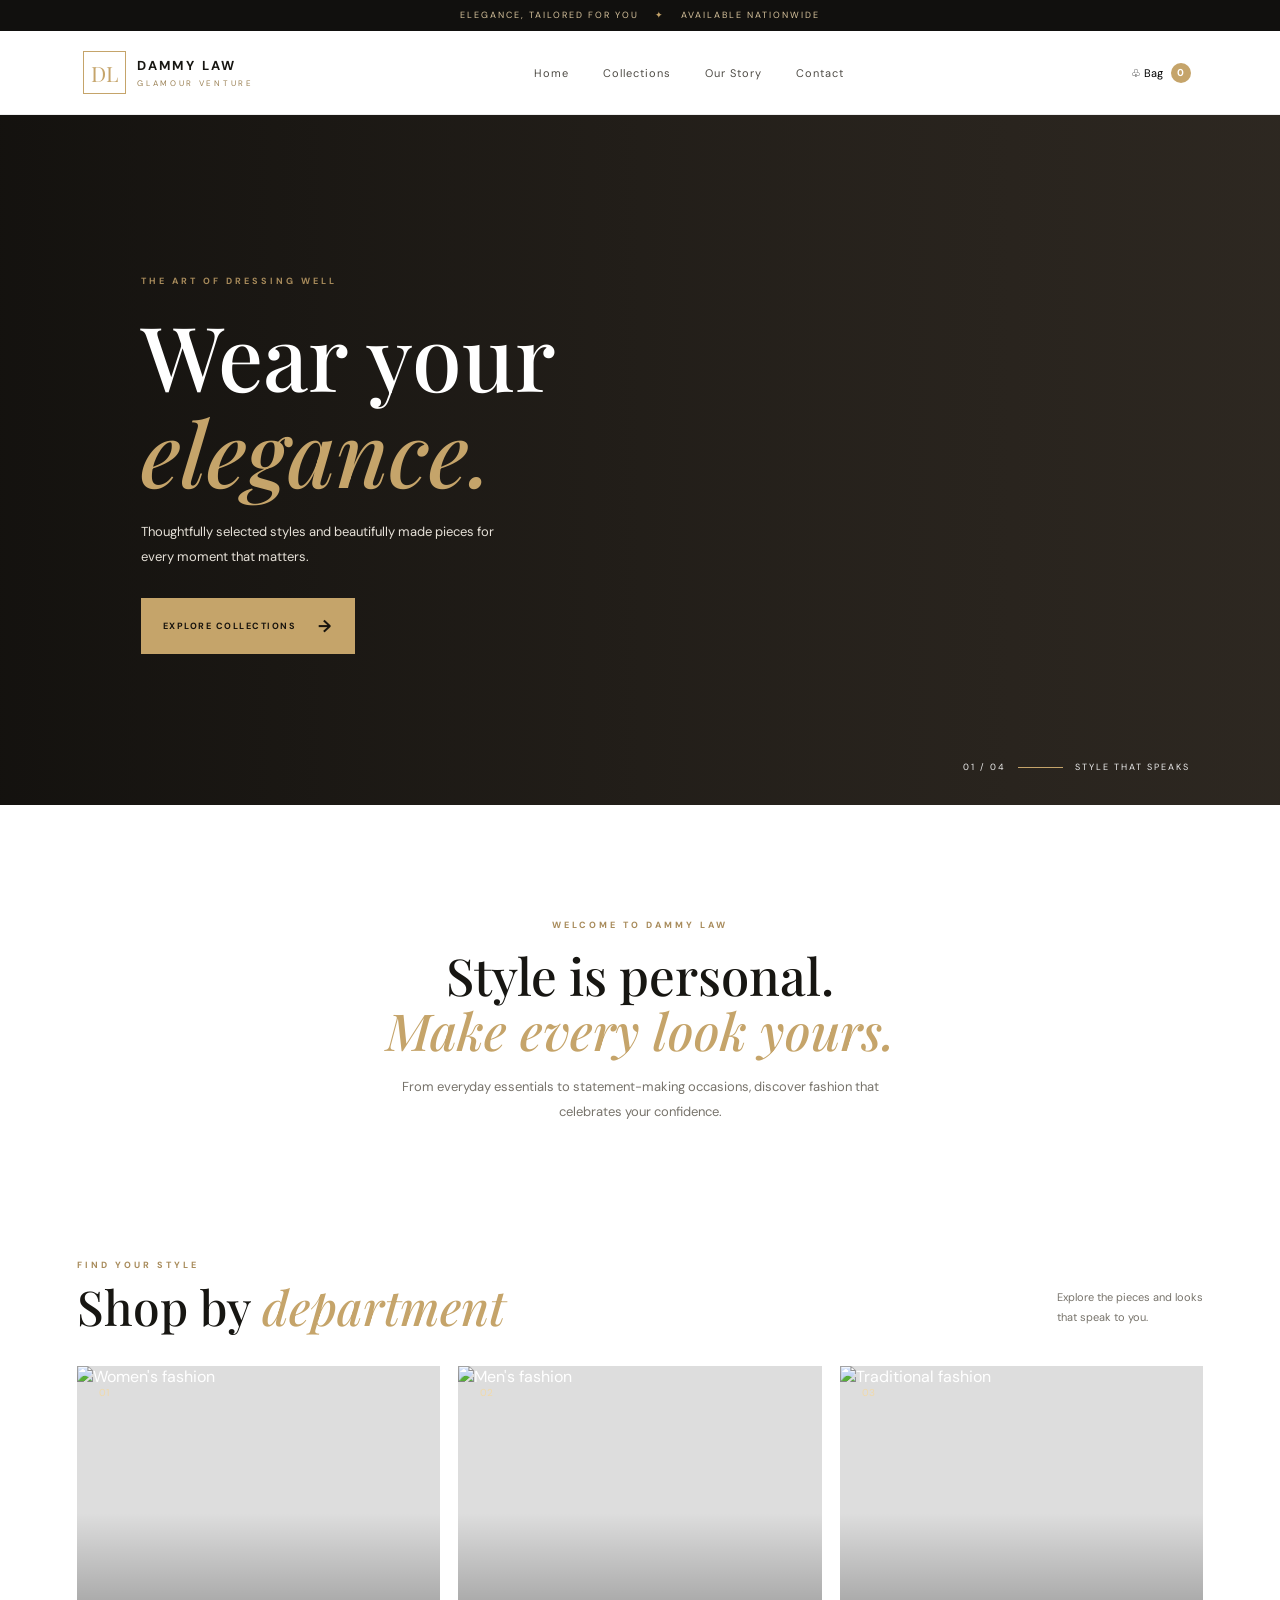
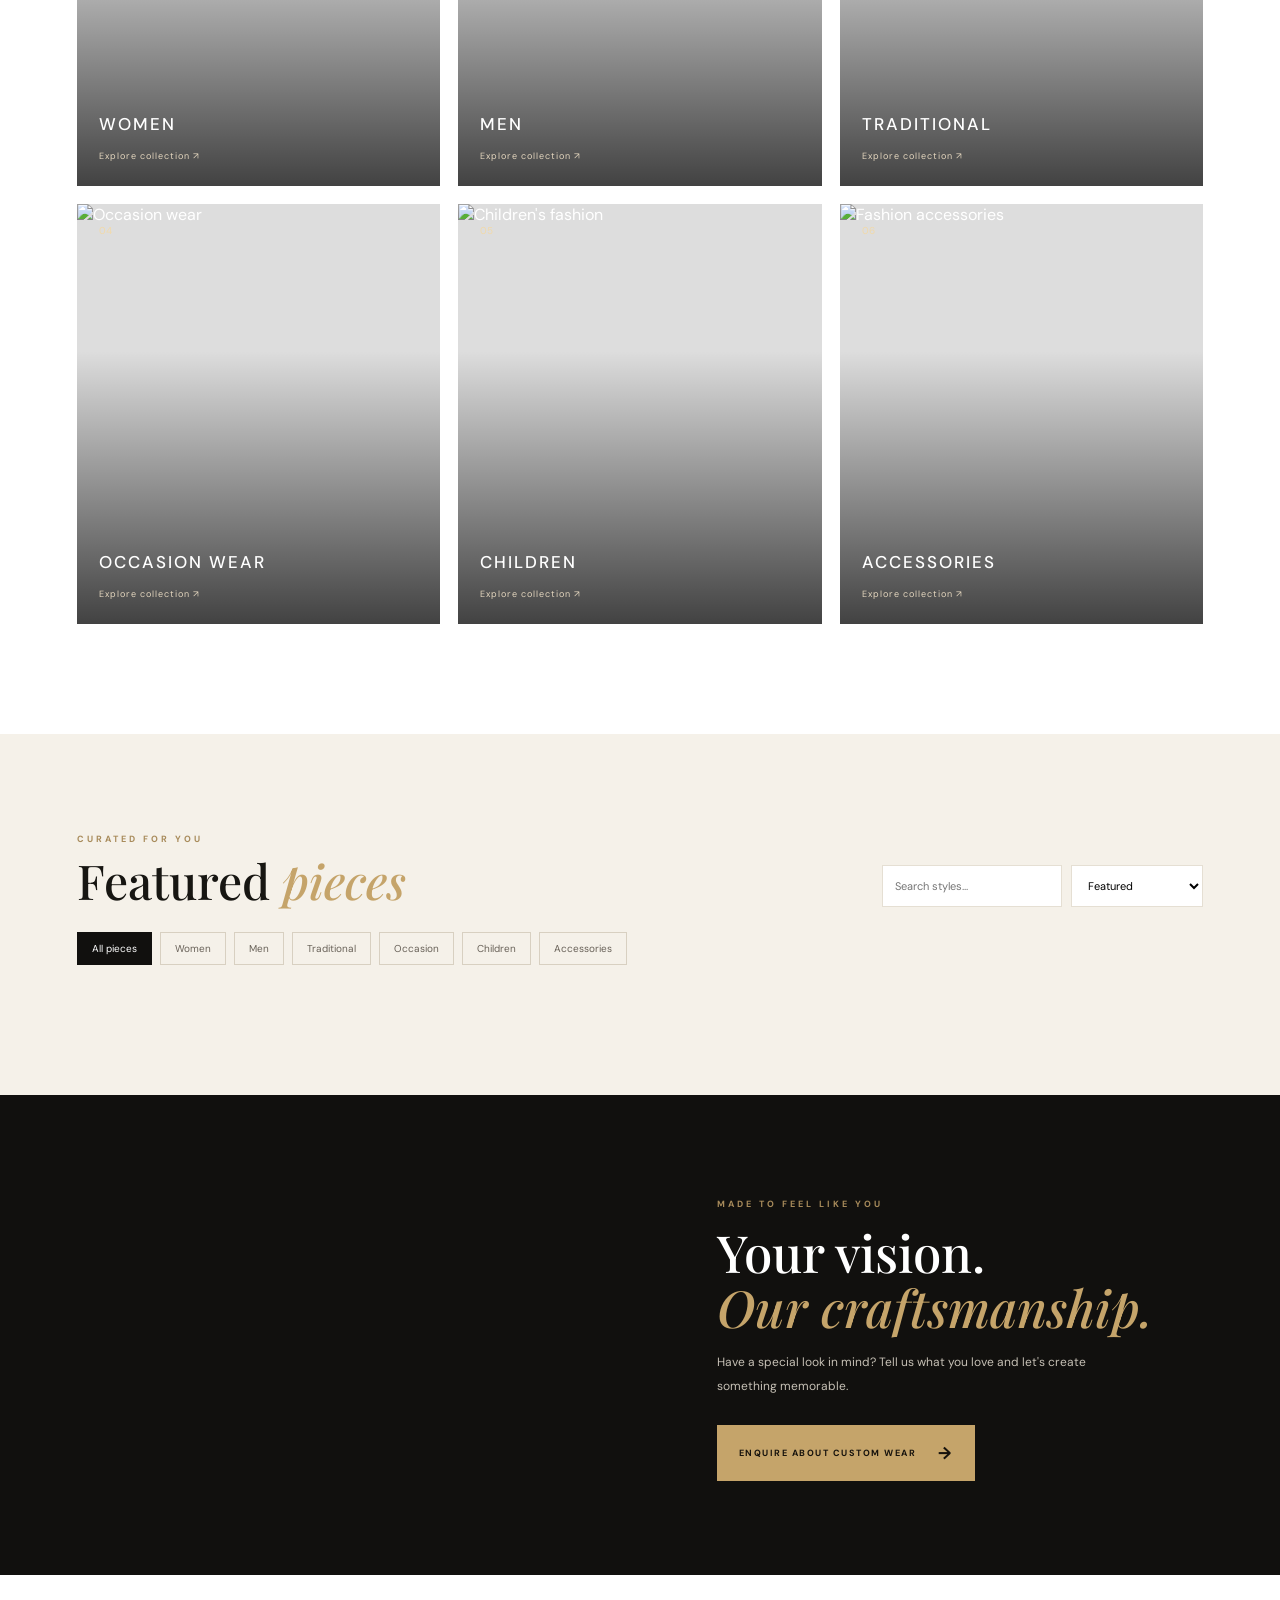
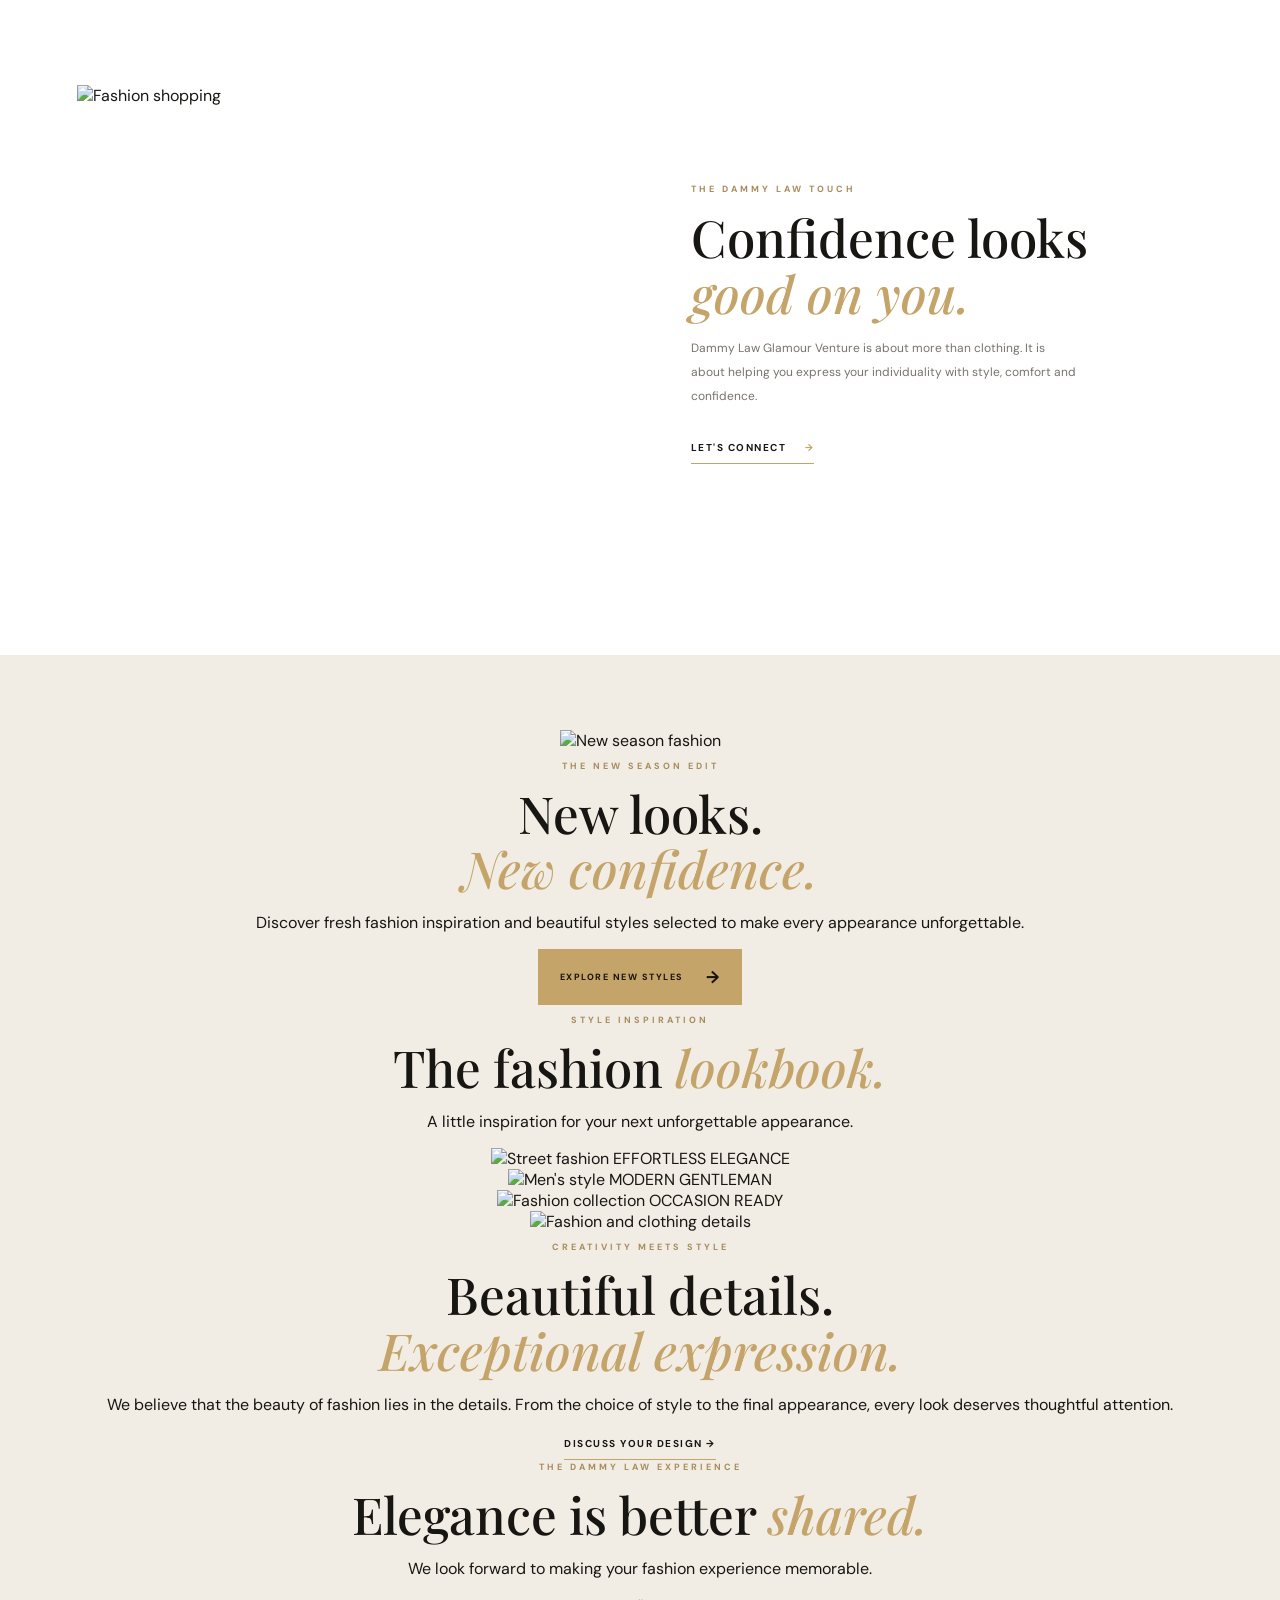
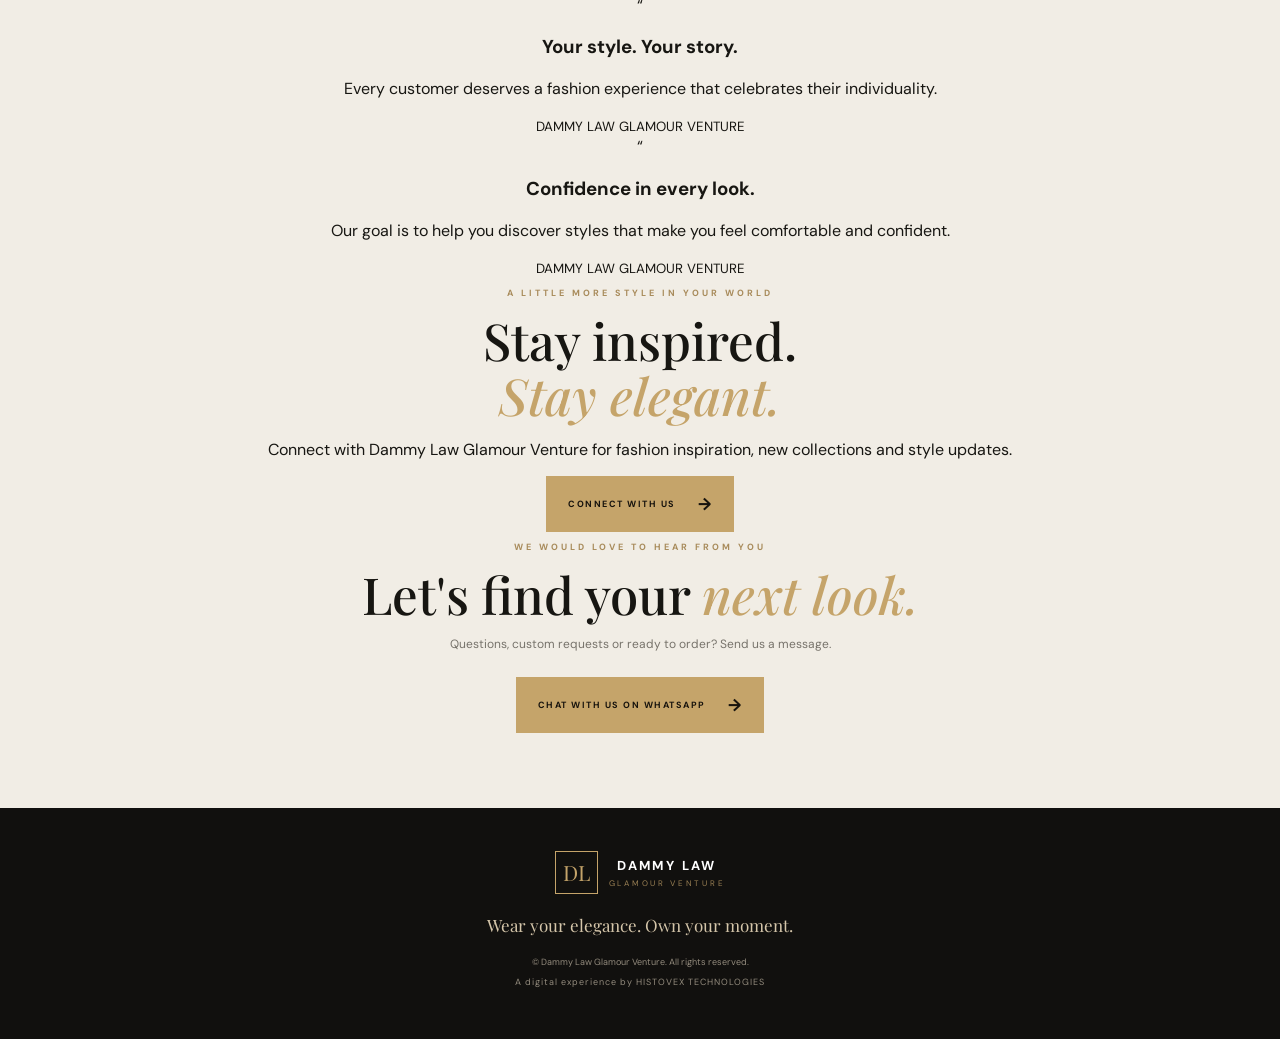
==== commit 46c99c21: "Change script tag to module type in index.html" ====
--- a/index.html
+++ b/index.html
@@ -80,7 +80,6 @@
 
 </section>
 
-
 <!-- 2. FASHION LOOKBOOK -->
 <section class="lookbook section-wrap">
 
@@ -108,9 +107,7 @@
     </div>
 
   </div>
-
 </section>
-
 
 <!-- 3. OUR CRAFTSMANSHIP -->
 <section class="craft-section">
@@ -186,5 +183,6 @@
     <div class="cart-bottom"><div class="cart-total"><span>Subtotal</span><strong id="cart-total">₦0</strong></div><p class="cart-hint">Delivery details can be confirmed on WhatsApp.</p>
       <button class="gold-button checkout-button" id="checkout-button">CHECK OUT VIA WHATSAPP <span>→</span></button></div>
   </aside>
-  <script src="script.js"></script>
-</body></html>
+  <script type="module" src="script.js"></script>
+</body>
+</html>
--- a/style.css
+++ b/style.css
@@ -1,4 +1,116 @@
 *{box-sizing:border-box}:root{--ink:#171612;--black:#11100e;--gold:#c5a46a;--cream:#f5f1e9;--muted:#77736b;--line:#e5dfd3}html{scroll-behavior:smooth}body{margin:0;background:#fff;color:var(--ink);font-family:"DM Sans",Arial,sans-serif}a{color:inherit;text-decoration:none}button,input,select{font:inherit}.announcement{height:31px;background:var(--black);color:#d7c39d;text-align:center;font-size:9px;letter-spacing:2px;padding:9px}.announcement span{padding:0 12px;color:var(--gold)}.site-header{height:84px;padding:0 6.5%;display:flex;align-items:center;justify-content:space-between;background:#fff;position:sticky;top:0;z-index:20;border-bottom:1px solid #eee}.brand{display:flex;align-items:center;gap:11px}.brand-mark{width:43px;height:43px;border:1px solid var(--gold);display:grid;place-items:center;font-family:"Playfair Display",serif;color:var(--gold);font-size:21px}.brand-copy{display:flex;flex-direction:column;gap:4px}.brand-copy strong{font-size:13px;letter-spacing:2.4px}.brand-copy small{font-size:8px;letter-spacing:2.7px;color:#9a8054}.main-nav{display:flex;gap:34px}.main-nav a{font-size:11px;letter-spacing:1px;color:#4e4b45}.main-nav a:hover,.text-link:hover{color:#a17c3e}.cart-trigger{border:0;background:none;display:flex;align-items:center;gap:8px;font-size:11px;cursor:pointer}.cart-trigger b{background:var(--gold);color:#fff;border-radius:50%;width:20px;height:20px;display:grid;place-items:center;font-size:10px}.menu-toggle{display:none;background:none;border:0;font-size:24px}.hero{height:min(690px,75vw);min-height:520px;position:relative;color:white;display:flex;align-items:center;overflow:hidden;background:#302a23}.hero-image,.hero-shade{position:absolute;inset:0}.hero-image{background:url("https://images.unsplash.com/photo-1539109136881-3be0616acf4b?auto=format&fit=crop&w=2000&q=90") center 35%/cover}.hero-shade{background:linear-gradient(90deg,rgba(12,11,9,.78),rgba(12,11,9,.27) 65%,rgba(12,11,9,.08))}.hero-content{position:relative;margin-left:11%;max-width:510px}.eyebrow{font-size:9px;letter-spacing:3px;color:#a88b5b;font-weight:700}.hero h1,.section-heading h2,.intro h2,.custom-copy h2,.story-copy h2,.contact-band h2{font-family:"Playfair Display",Georgia,serif;font-weight:500;line-height:1.08}.hero h1{font-size:clamp(55px,7vw,94px);margin:20px 0}.hero h1 em,.section-heading h2 em,.intro h2 em,.custom-copy h2 em,.story-copy h2 em,.contact-band h2 em{font-weight:500;color:var(--gold)}.hero-text{font-size:13px;line-height:1.9;color:#e6e1d8;max-width:360px;margin-bottom:29px}.gold-button{display:inline-flex;align-items:center;justify-content:center;gap:22px;background:var(--gold);color:#17130d;border:1px solid var(--gold);padding:16px 21px;font-size:9px;font-weight:700;letter-spacing:1.5px;cursor:pointer;transition:.25s}.gold-button:hover{background:#d5b77e;transform:translateY(-2px)}.gold-button span{font-size:17px}.hero-note{position:absolute;bottom:32px;right:7%;font-size:9px;letter-spacing:2px;color:#eee;display:flex;align-items:center;gap:12px}.hero-note i{width:45px;height:1px;background:var(--gold)}.section-wrap{width:min(1160px,87%);margin:auto}.intro{text-align:center;padding:105px 0 95px;max-width:700px}.intro h2{font-size:clamp(34px,4vw,51px);margin:17px 0}.intro>p:last-child{color:var(--muted);font-size:13px;line-height:1.9;max-width:500px;margin:0 auto}.departments{padding:30px 0 110px}.section-heading{display:flex;justify-content:space-between;align-items:end;margin-bottom:34px}.section-heading h2{font-size:clamp(34px,4vw,48px);margin:10px 0 0}.section-heading>p{font-size:11px;line-height:1.8;color:var(--muted);margin:0 0 5px}.department-grid{display:grid;grid-template-columns:repeat(3,1fr);gap:18px}.department-card{height:340px;position:relative;overflow:hidden;background:#ddd;color:white}.department-card:after{content:"";position:absolute;inset:0;background:linear-gradient(0deg,rgba(0,0,0,.7),transparent 65%)}.department-card img{width:100%;height:100%;object-fit:cover;transition:transform .6s}.department-card:hover img{transform:scale(1.06)}.department-card span,.department-card strong,.department-card small{position:absolute;z-index:1;left:22px}.department-card span{top:20px;font-size:10px;color:#f1d9a9}.department-card strong{bottom:51px;font-size:17px;letter-spacing:2px;font-weight:500}.department-card small{bottom:24px;font-size:9px;letter-spacing:1px;color:#e5d7bf}.shop-section{background:var(--cream);padding:90px 0 105px}.shop-heading{margin-bottom:25px}.shop-controls{display:flex;gap:9px}.shop-controls input,.shop-controls select{background:white;border:1px solid var(--line);padding:12px;font-size:11px;outline:none}.shop-controls input{width:180px}.filter-row{display:flex;gap:8px;flex-wrap:wrap;margin:0 0 25px}.filter-chip{background:transparent;border:1px solid #d8d0c1;padding:9px 14px;font-size:10px;color:#686158;cursor:pointer}.filter-chip.active,.filter-chip:hover{background:var(--black);color:white;border-color:var(--black)}.products-grid{display:grid;grid-template-columns:repeat(4,1fr);gap:25px 17px}.product-card{background:white;min-width:0}.product-photo{height:310px;position:relative;overflow:hidden;background:#e8e3db}.product-photo img{width:100%;height:100%;object-fit:cover;transition:transform .5s}.product-card:hover .product-photo img{transform:scale(1.045)}.product-tag{position:absolute;top:12px;left:12px;background:#fff;padding:7px 9px;font-size:8px;letter-spacing:1px}.add-button{position:absolute;bottom:12px;left:12px;right:12px;border:0;background:rgba(255,255,255,.95);padding:12px;font-size:9px;letter-spacing:1px;font-weight:700;cursor:pointer}.add-button:hover{background:var(--gold)}.product-info{padding:15px 13px 17px}.product-info h3{font-family:"Playfair Display",serif;font-size:17px;font-weight:500;margin:0 0 8px}.product-meta{display:flex;justify-content:space-between;align-items:center;gap:8px}.product-price{font-size:12px;font-weight:700}.product-category{font-size:8px;letter-spacing:1px;color:#8c806d;text-transform:uppercase}.empty-message{text-align:center;padding:30px;color:var(--muted);font-size:13px}.custom-banner{display:grid;grid-template-columns:1fr 1fr;min-height:480px;background:var(--black);color:white}.custom-photo{background:url("https://images.unsplash.com/photo-1529139574466-a303027c1d8b?auto=format&fit=crop&w=1200&q=85") center/cover}.custom-copy{padding:75px 12%;align-self:center}.custom-copy h2,.story-copy h2{font-size:clamp(37px,4vw,53px);margin:15px 0}.custom-copy>p:not(.eyebrow),.story-copy>p:not(.eyebrow){font-size:12px;line-height:2;color:#c6c0b5;max-width:390px;margin-bottom:27px}.story{display:grid;grid-template-columns:1fr 1fr;gap:9%;align-items:center;padding:110px 0}.story-image{height:460px}.story-image img{width:100%;height:100%;object-fit:cover}.story-copy>p:not(.eyebrow){color:var(--muted)}.text-link{font-size:10px;letter-spacing:1.5px;font-weight:700;border-bottom:1px solid var(--gold);padding-bottom:9px}.text-link span{padding-left:15px;color:var(--gold)}.contact-band{text-align:center;background:#f1ede5;padding:75px 20px}.contact-band h2{font-size:clamp(36px,4vw,51px);margin:14px 0}.contact-band>p:not(.eyebrow){font-size:12px;color:var(--muted);margin:0 auto 25px}.footer{background:var(--black);color:white;text-align:center;padding:43px 20px}.footer-brand{justify-content:center}.footer>p{font-family:"Playfair Display",serif;color:#d5c6aa;font-size:17px;margin:20px 0}.footer>small{display:block;color:#938b7d;font-size:9px;margin:8px}.powered{letter-spacing:1px}.cart-overlay{position:fixed;inset:0;background:rgba(0,0,0,.45);z-index:39;opacity:0;visibility:hidden;transition:.25s}.cart-overlay.open{opacity:1;visibility:visible}.cart-panel{position:fixed;right:0;top:0;height:100%;width:min(440px,100%);background:#fff;z-index:40;transform:translateX(100%);transition:transform .3s;display:flex;flex-direction:column;padding:28px}.cart-panel.open{transform:translateX(0)}.cart-head{display:flex;justify-content:space-between;align-items:center;border-bottom:1px solid var(--line);padding-bottom:20px}.cart-head .eyebrow{margin:0 0 8px}.cart-head h2{font:500 30px "Playfair Display",serif;margin:0}.cart-head h2 em{color:var(--gold)}.close-button{border:0;background:none;font-size:31px;cursor:pointer}.cart-items{flex:1;overflow:auto;padding:15px 0}.cart-empty{color:var(--muted);font-size:12px;text-align:center;padding:45px 10px}.cart-item{display:grid;grid-template-columns:76px 1fr auto;gap:13px;padding:14px 0;border-bottom:1px solid #eee}.cart-item img{width:76px;height:92px;object-fit:cover;background:#eee}.cart-item h3{font:500 15px "Playfair Display",serif;margin:3px 0 7px}.cart-item .item-price{font-size:11px;font-weight:700}.quantity-control{display:flex;align-items:center;gap:10px;margin-top:10px}.quantity-control button{width:25px;height:25px;border:1px solid var(--line);background:white;cursor:pointer}.remove-item{border:0;background:none;color:#9b7551;font-size:10px;cursor:pointer;align-self:start}.cart-bottom{border-top:1px solid var(--line);padding-top:18px}.cart-total{display:flex;justify-content:space-between;font-size:13px}.cart-total strong{font-size:17px}.cart-hint{font-size:10px;color:var(--muted);margin:10px 0 16px}.checkout-button{width:100%}.sr-only{position:absolute;width:1px;height:1px;padding:0;margin:-1px;overflow:hidden;clip:rect(0,0,0,0);white-space:nowrap;border:0}
 @media(max-width:850px){.site-header{padding:0 5%;height:74px}.main-nav{gap:17px}.department-card{height:290px}.products-grid{grid-template-columns:repeat(2,1fr)}.product-photo{height:330px}.custom-copy{padding:50px 9%}.story{gap:5%}}
 @media(max-width:620px){.announcement{font-size:8px;letter-spacing:1.2px}.site-header{height:68px}.brand-mark{width:37px;height:37px}.brand-copy strong{font-size:11px}.brand-copy small{font-size:7px}.menu-toggle{display:block;margin-left:auto;margin-right:15px}.main-nav{display:none;position:absolute;top:68px;left:0;right:0;background:white;padding:20px 6%;flex-direction:column;gap:18px;border-top:1px solid #eee}.main-nav.open{display:flex}.main-nav a{font-size:12px}.cart-trigger{gap:5px}.hero{min-height:560px;height:78vh;max-height:700px}.hero-content{margin:0 8%}.hero h1{font-size:62px}.hero-text{font-size:12px}.hero-note{right:8%;bottom:22px}.intro{padding:75px 0 65px}.departments{padding-bottom:75px}.section-heading{align-items:flex-start;gap:18px;flex-direction:column}.section-heading>p{display:none}.department-grid{grid-template-columns:repeat(2,1fr);gap:10px}.department-card{height:245px}.department-card span,.department-card strong,.department-card small{left:13px}.department-card strong{font-size:13px;bottom:43px}.department-card small{font-size:8px;bottom:20px}.shop-section{padding:70px 0}.shop-heading{gap:20px}.shop-controls{width:100%}.shop-controls input{flex:1;min-width:0}.shop-controls select{max-width:125px}.filter-row{gap:6px}.filter-chip{padding:8px 10px;font-size:9px}.products-grid{gap:18px 10px}.product-photo{height:245px}.product-info{padding:12px 9px}.product-info h3{font-size:15px}.product-price{font-size:11px}.product-category{font-size:7px}.add-button{left:7px;right:7px;bottom:7px;padding:10px;font-size:8px}.custom-banner{grid-template-columns:1fr}.custom-photo{min-height:330px}.custom-copy{padding:55px 8% 65px}.story{grid-template-columns:1fr;padding:75px 0;gap:35px}.story-image{height:350px}.contact-band{padding:65px 20px}.footer{padding:35px 15px}.cart-panel{padding:22px}.cart-item{grid-template-columns:65px 1fr auto}.cart-item img{width:65px;height:82px}}
-@media(max-width:370px){.product-photo{height:210px}.department-card{height:215px}.brand-copy strong{letter-spacing:1.4px}.cart-trigger span{font-size:10px}}+@media(max-width:370px){.product-photo{height:210px}.department-card{height:215px}.brand-copy strong{letter-spacing:1.4px}.cart-trigger span{font-size:10px}}
+/* FULL-SCREEN WEBSITE WIDTH FIX */
+
+/* =================================
+   DAMMY LAW - FULL WIDTH DESIGN FIX
+================================= */
+
+html,
+body {
+  width: 100%;
+  min-width: 320px;
+  max-width: 100%;
+  margin: 0;
+  padding: 0;
+  overflow-x: hidden;
+}
+
+*,
+*::before,
+*::after {
+  box-sizing: border-box;
+}
+
+/* Remove narrow section restrictions */
+.section-wrap {
+  width: 100%;
+  max-width: 100%;
+  margin: 0;
+  padding-left: 5%;
+  padding-right: 5%;
+}
+
+/* Full-width major sections */
+header,
+main,
+footer,
+.hero,
+.shop-section,
+.departments,
+.custom-banner,
+.contact-band {
+  width: 100%;
+  max-width: 100%;
+}
+
+/* Full-screen hero */
+.hero {
+  width: 100%;
+  min-height: 650px;
+}
+
+.hero-image {
+  width: 100%;
+  background-size: cover;
+  background-position: center;
+}
+
+/* Full-width department cards */
+.department-grid {
+  width: 100%;
+}
+
+/* Product section */
+.products-grid {
+  width: 100%;
+}
+
+/* Custom design section */
+.custom-banner {
+  grid-template-columns: 1fr 1fr;
+}
+
+/* Images */
+img {
+  max-width: 100%;
+}
+
+/* Desktop spacing */
+@media (min-width: 1200px) {
+  .section-wrap {
+    padding-left: 6%;
+    padding-right: 6%;
+  }
+
+  .product-photo {
+    height: 380px;
+  }
+
+  .department-card {
+    height: 420px;
+  }
+}
+
+/* Mobile adjustments */
+@media (max-width: 620px) {
+  .section-wrap {
+    padding-left: 4%;
+    padding-right: 4%;
+  }
+
+  .hero {
+    min-height: 560px;
+    width: 100%;
+  }
+
+  .custom-banner {
+    grid-template-columns: 1fr;
+  }
+
+  .products-grid {
+    grid-template-columns: repeat(2, minmax(0, 1fr));
+  }
+}
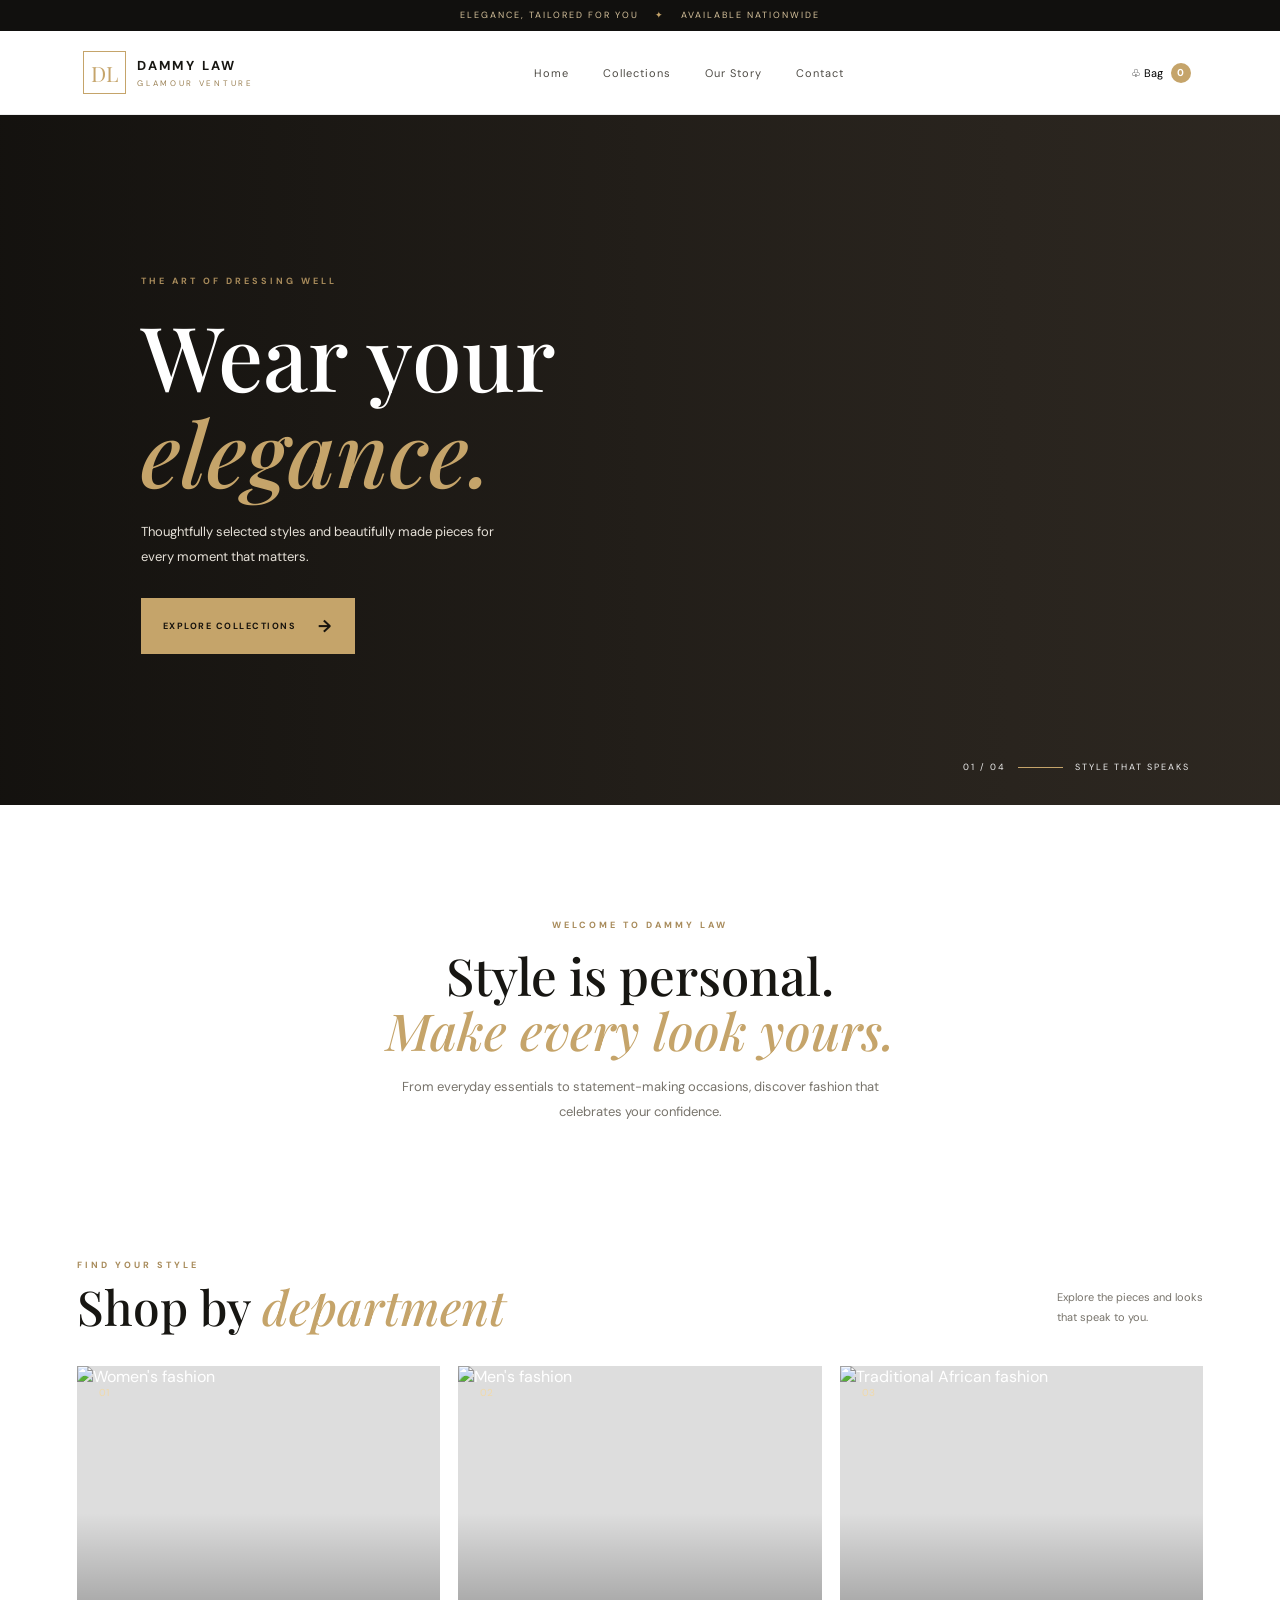
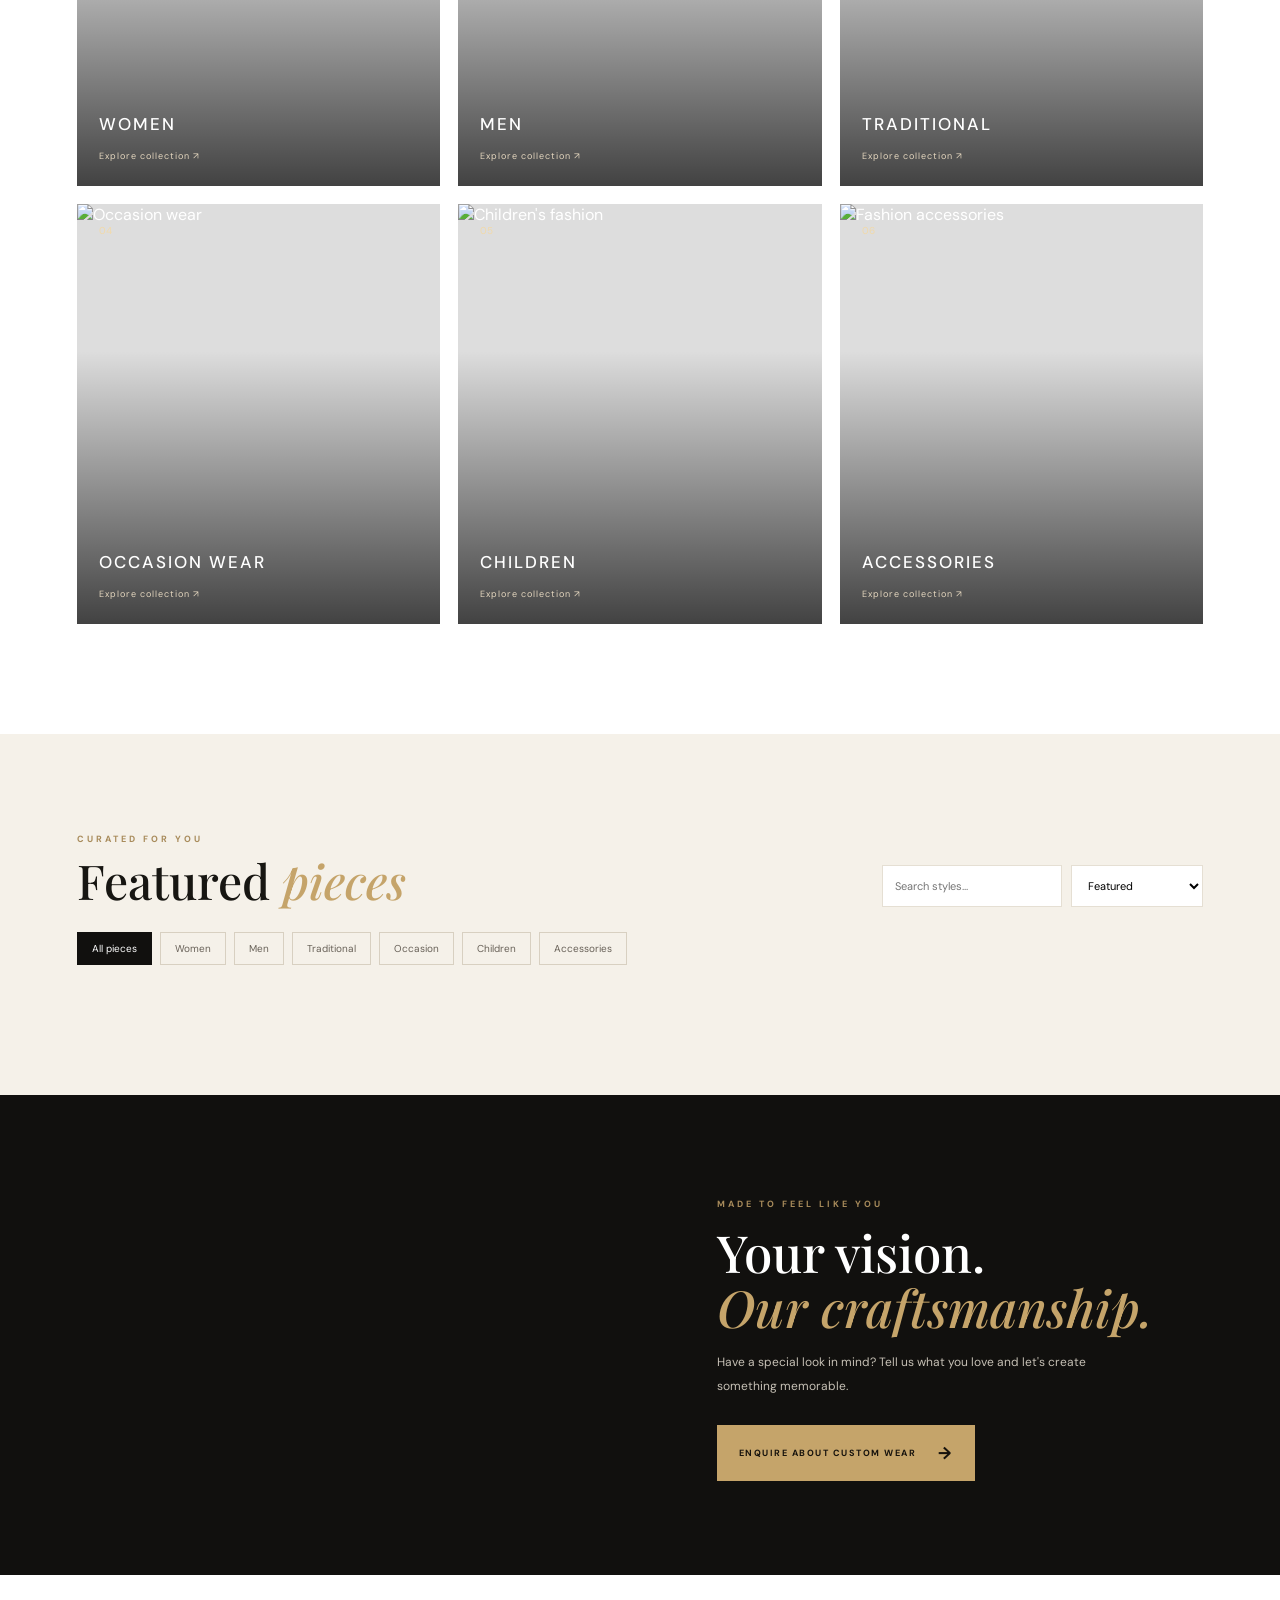
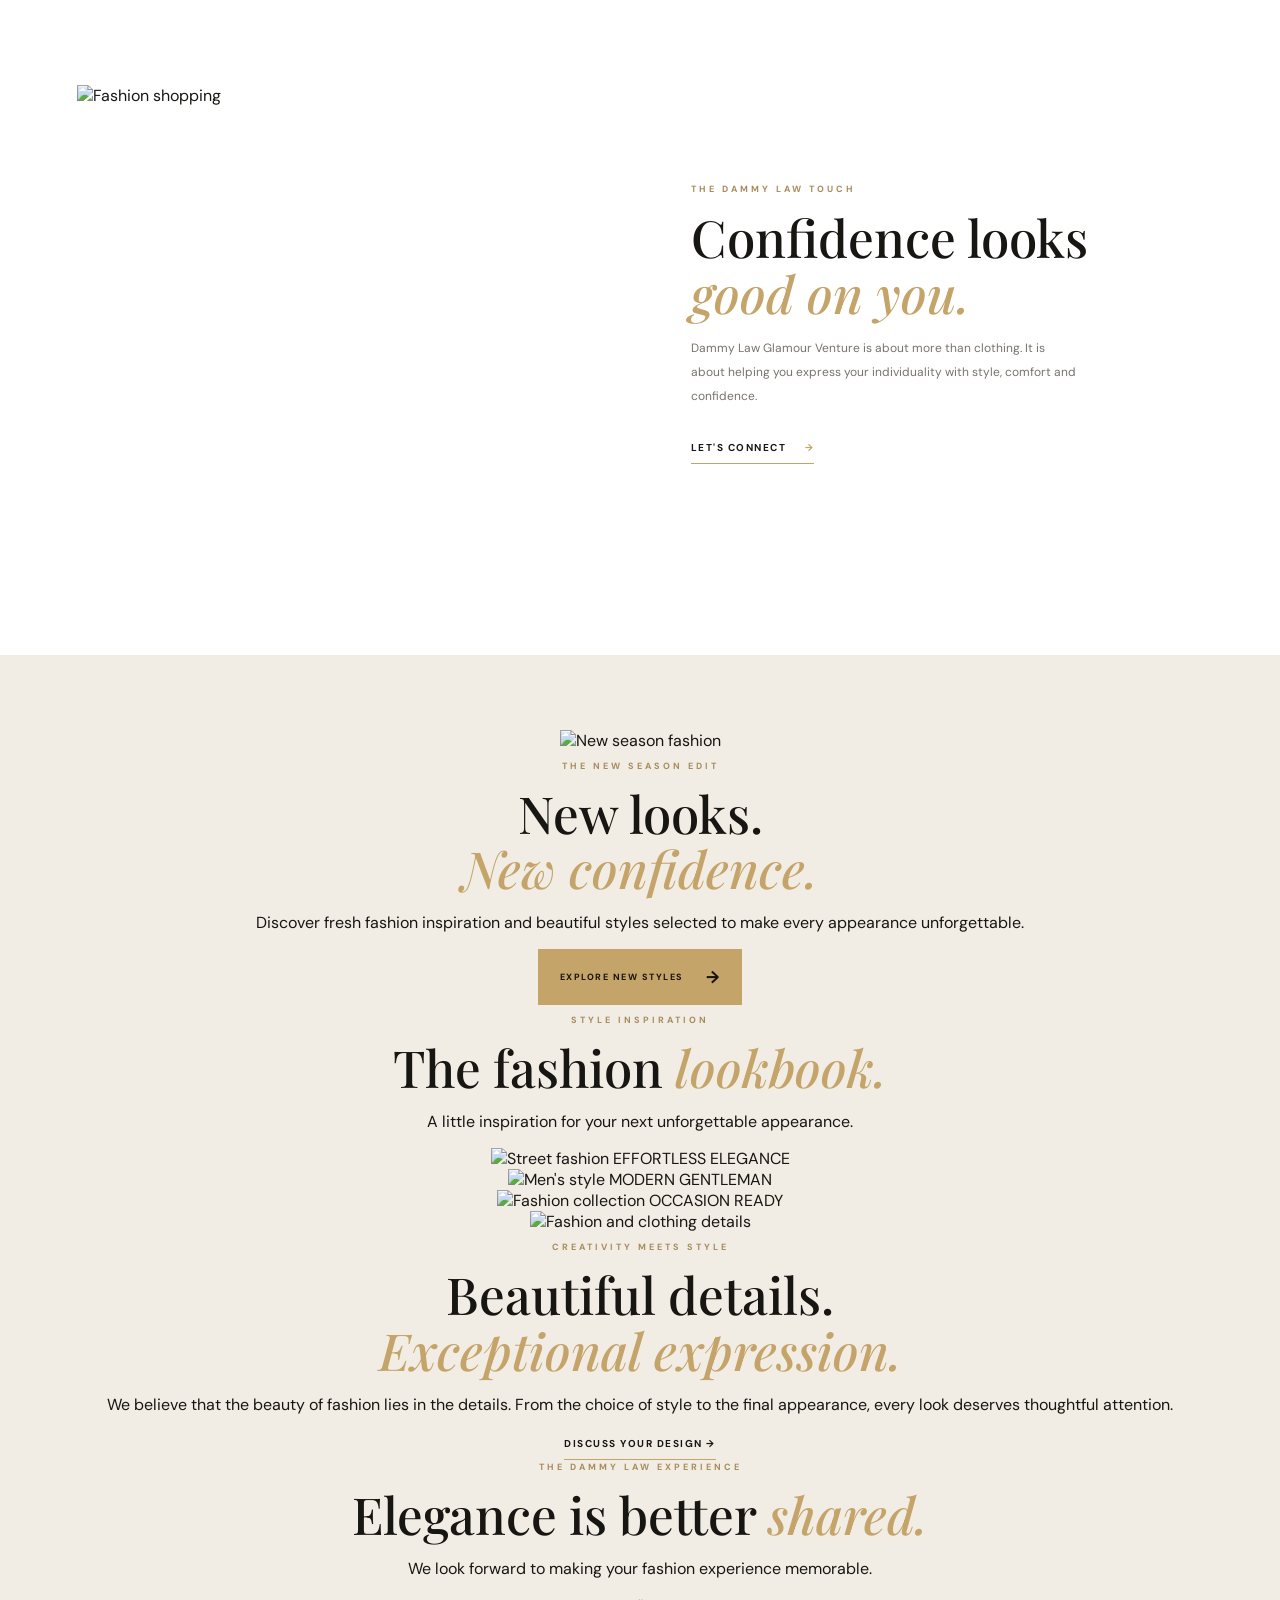
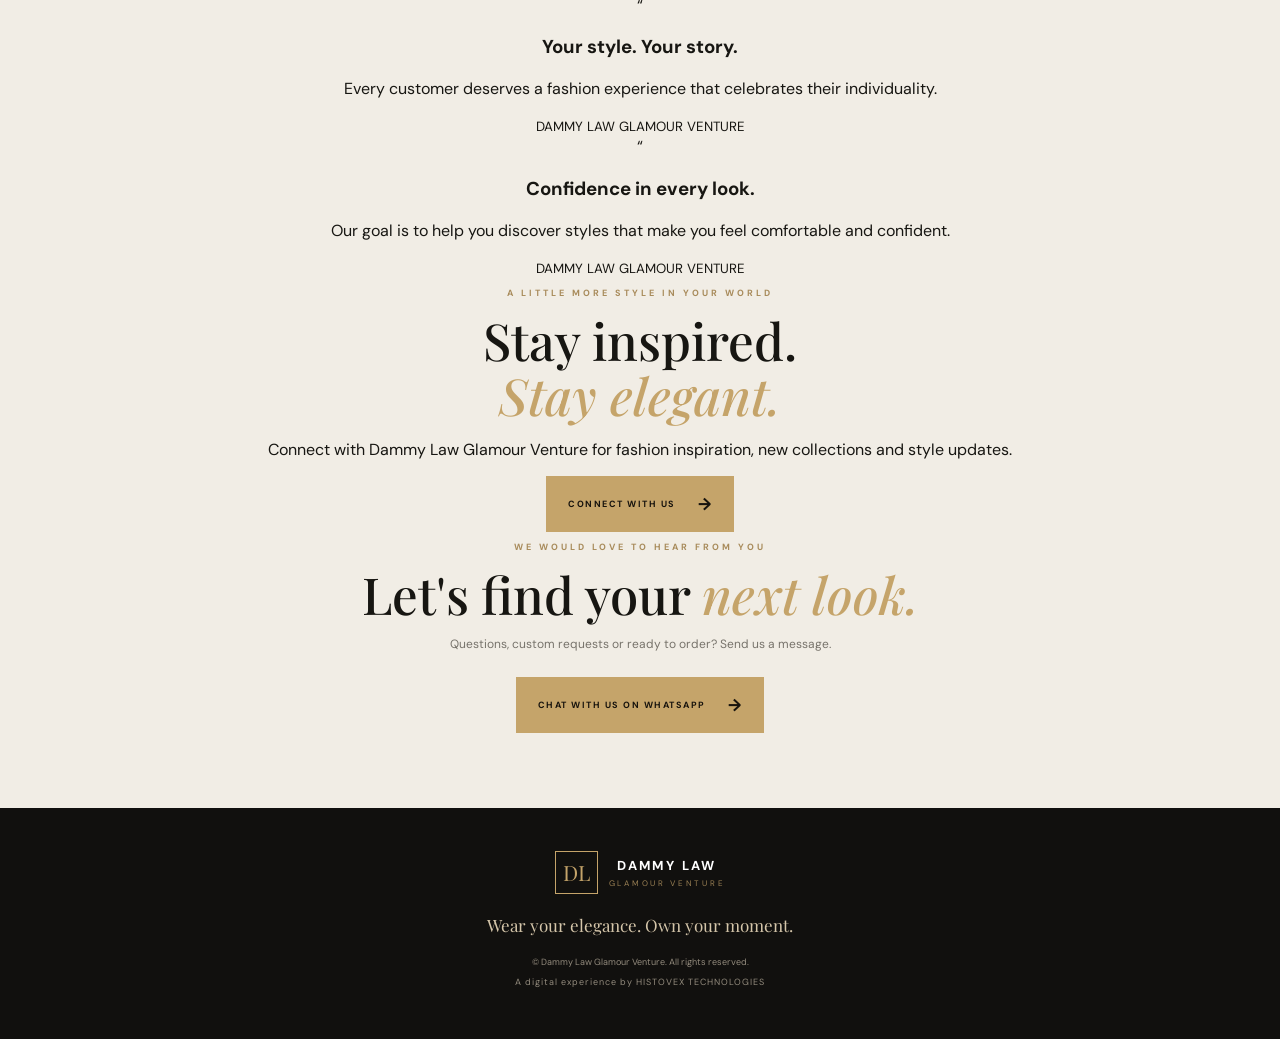
==== commit fc4e3c00: "Update traditional fashion image and description" ====
--- a/index.html
+++ b/index.html
@@ -37,7 +37,7 @@
       <div class="department-grid">
         <a class="department-card" href="#shop" data-filter="women"><img src="https://images.unsplash.com/photo-1539109136881-3be0616acf4b?auto=format&fit=crop&w=700&q=85" alt="Women's fashion"><span>01</span><strong>WOMEN</strong><small>Explore collection ↗</small></a>
         <a class="department-card" href="#shop" data-filter="men"><img src="https://images.unsplash.com/photo-1617137968427-85924c800a22?auto=format&fit=crop&w=700&q=85" alt="Men's fashion"><span>02</span><strong>MEN</strong><small>Explore collection ↗</small></a>
-        <a class="department-card" href="#shop" data-filter="traditional"><img src="https://images.unsplash.com/photo-1590736969955-71cc94901144?auto=format&fit=crop&w=700&q=85" alt="Traditional fashion"><span>03</span><strong>TRADITIONAL</strong><small>Explore collection ↗</small></a>
+        <a class="department-card" href="#shop" data-filter="traditional"><img src="https://images.unsplash.com/photo-1610030469983-98e550d6193c?auto=format&fit=crop&w=700&q=85" alt="Traditional African fashion"><span>03</span><strong>TRADITIONAL</strong><small>Explore collection ↗</small></a>
         <a class="department-card" href="#shop" data-filter="occasion"><img src="https://images.unsplash.com/photo-1566174053879-31528523f8ae?auto=format&fit=crop&w=700&q=85" alt="Occasion wear"><span>04</span><strong>OCCASION WEAR</strong><small>Explore collection ↗</small></a>
         <a class="department-card" href="#shop" data-filter="children"><img src="https://images.unsplash.com/photo-1519238263530-99bdd11df2ea?auto=format&fit=crop&w=700&q=85" alt="Children's fashion"><span>05</span><strong>CHILDREN</strong><small>Explore collection ↗</small></a>
         <a class="department-card" href="#shop" data-filter="accessories"><img src="https://images.unsplash.com/photo-1584917865442-de89df76afd3?auto=format&fit=crop&w=700&q=85" alt="Fashion accessories"><span>06</span><strong>ACCESSORIES</strong><small>Explore collection ↗</small></a>
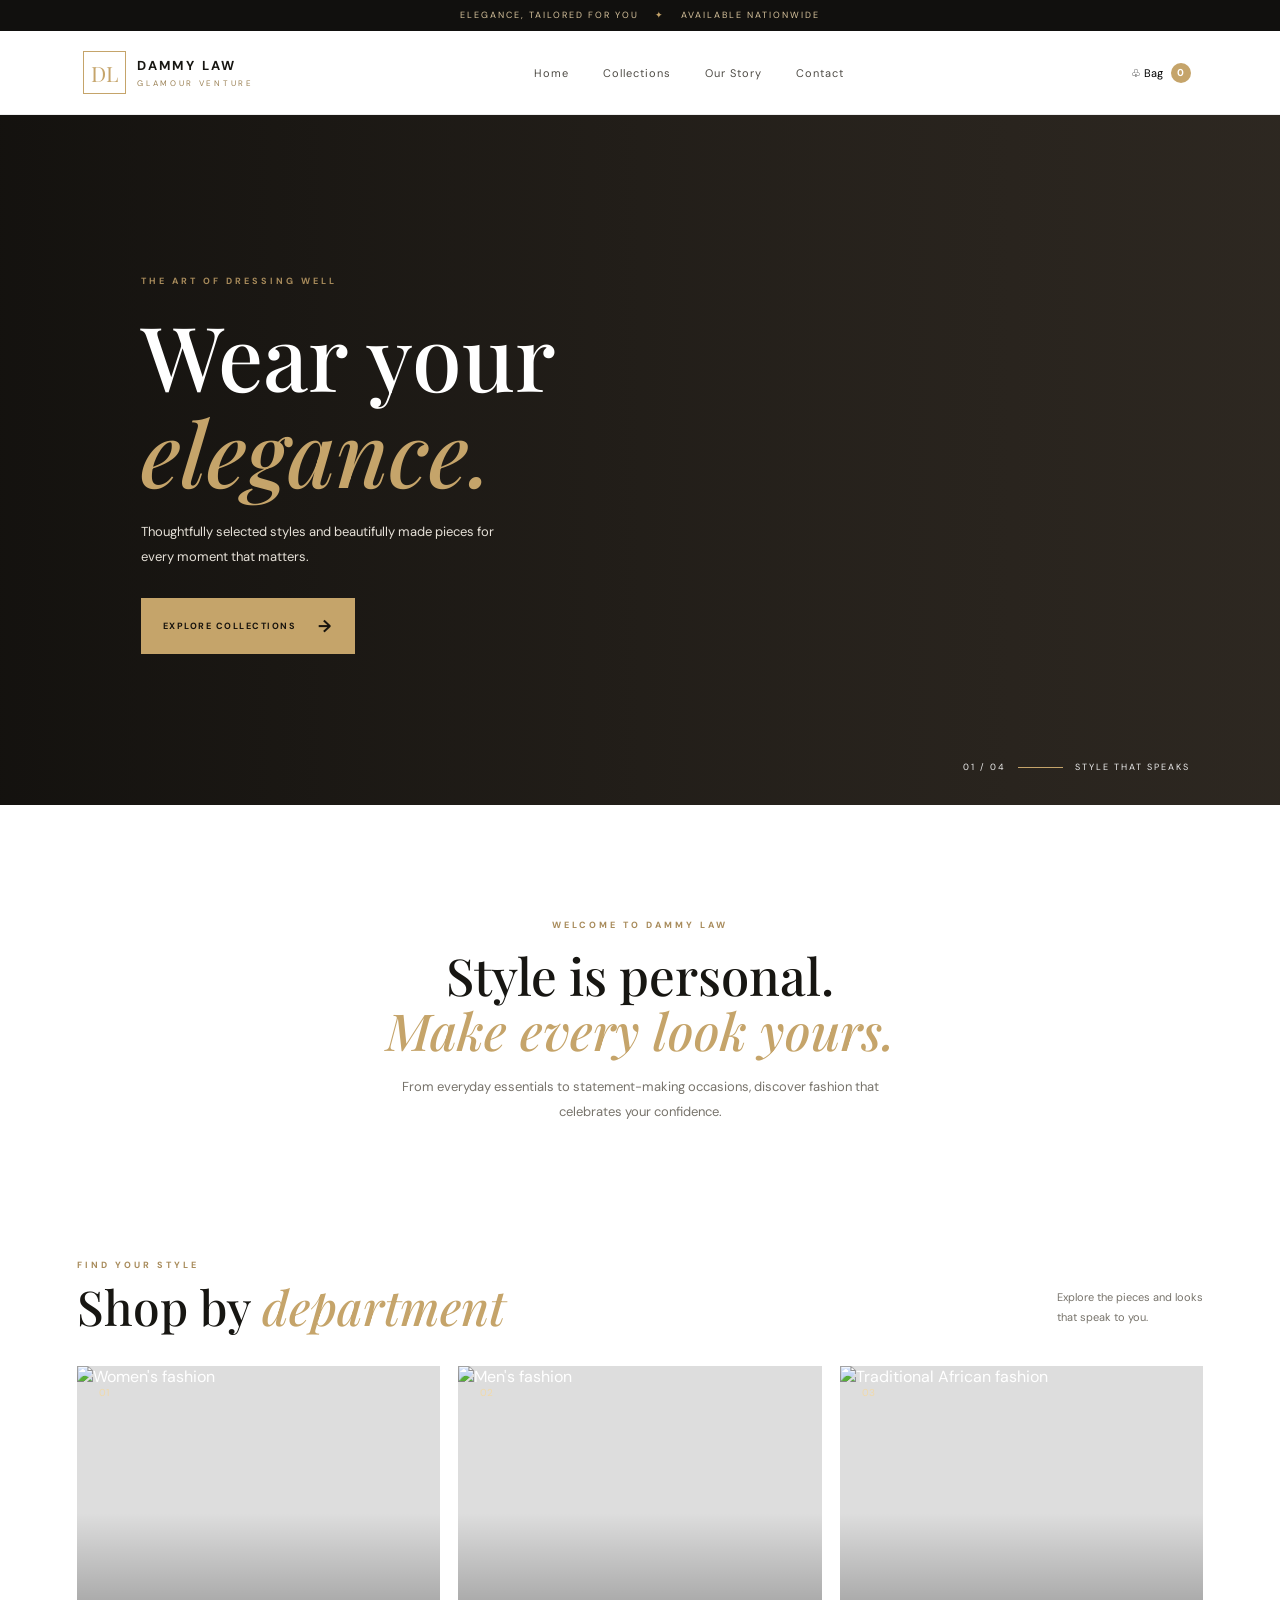
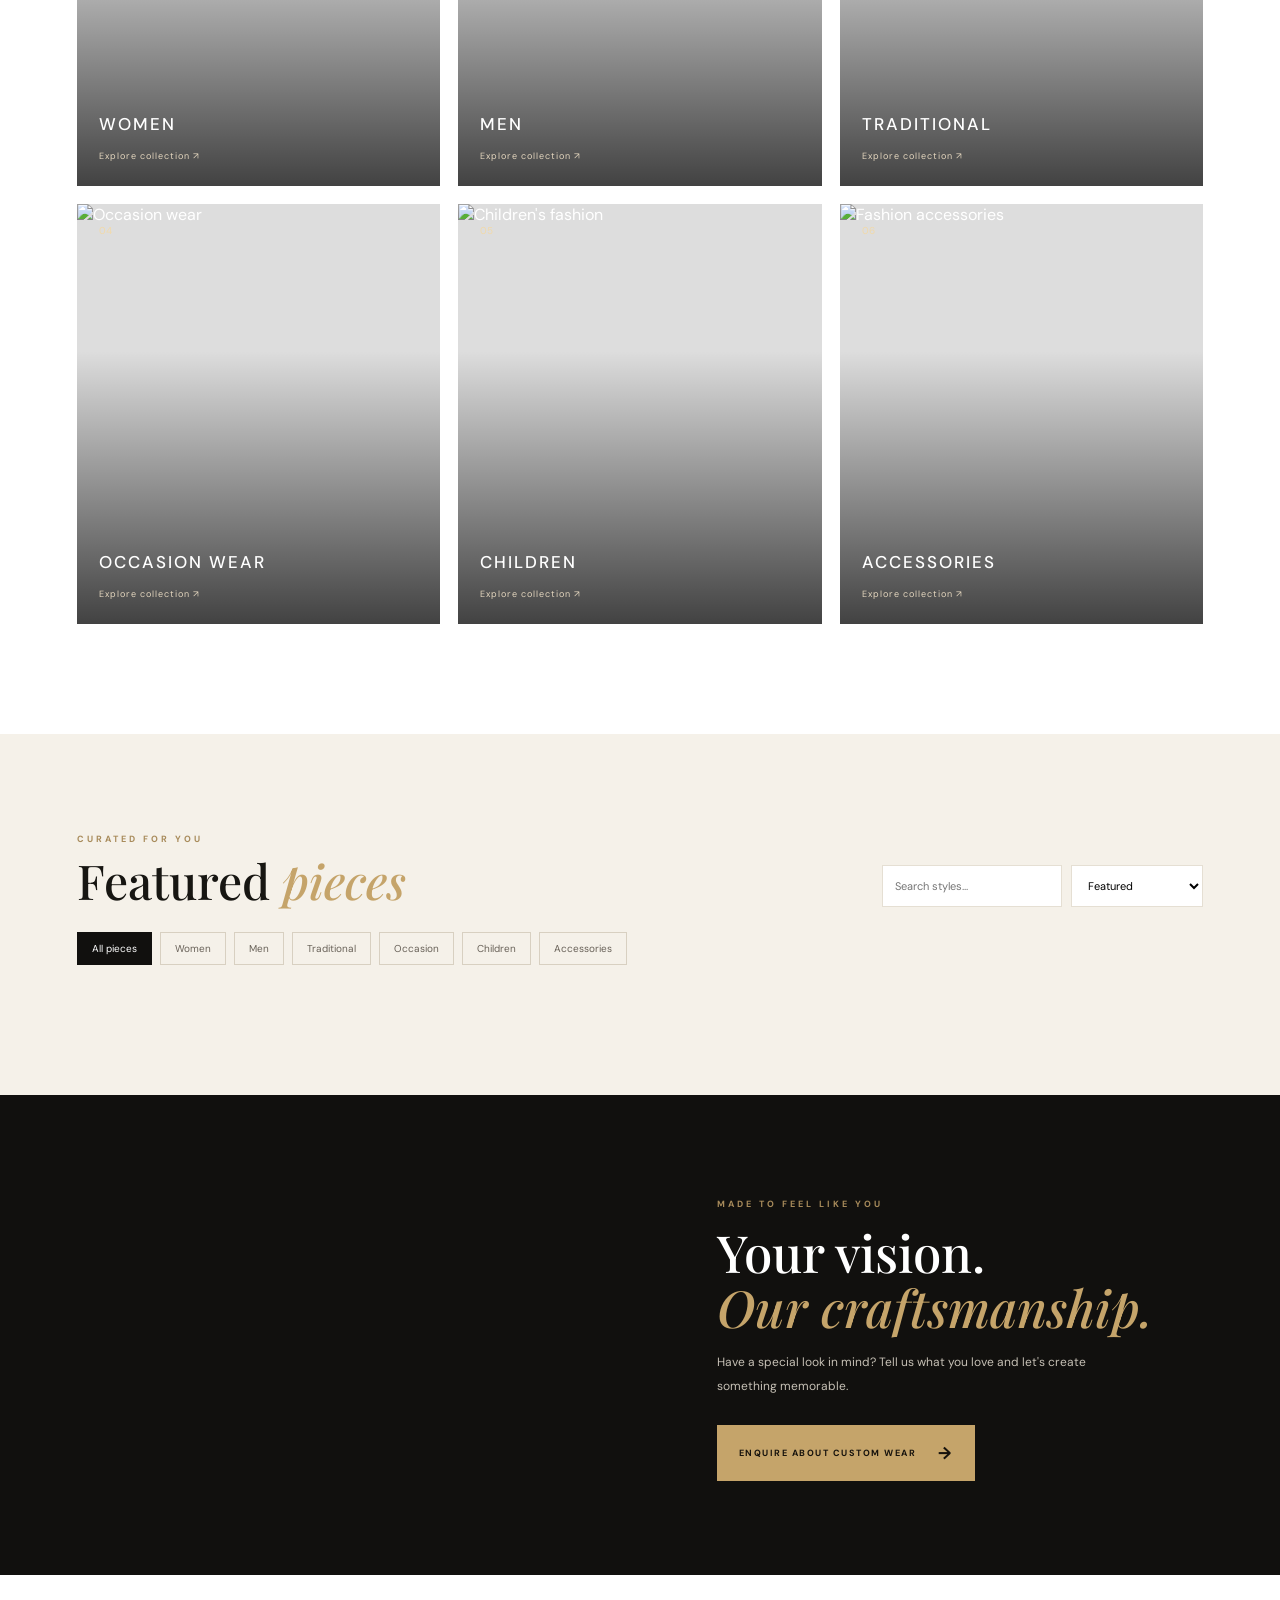
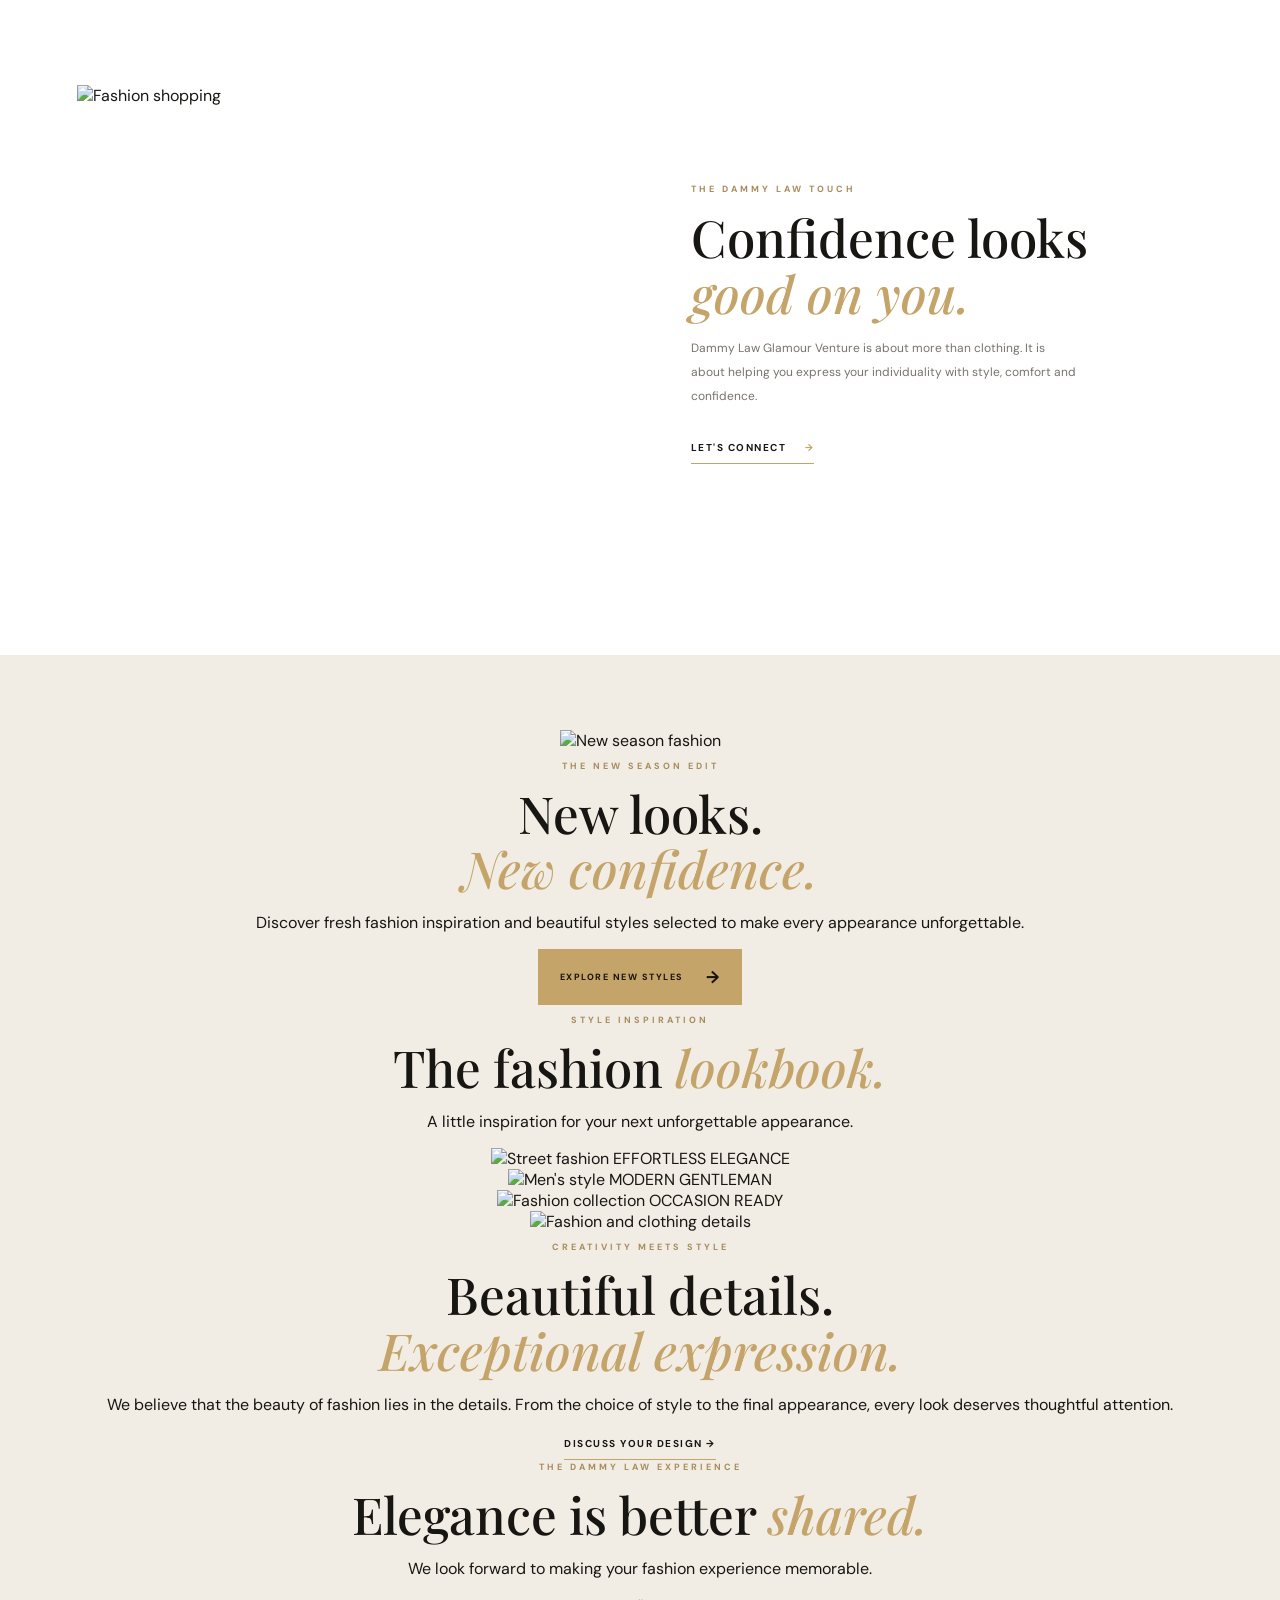
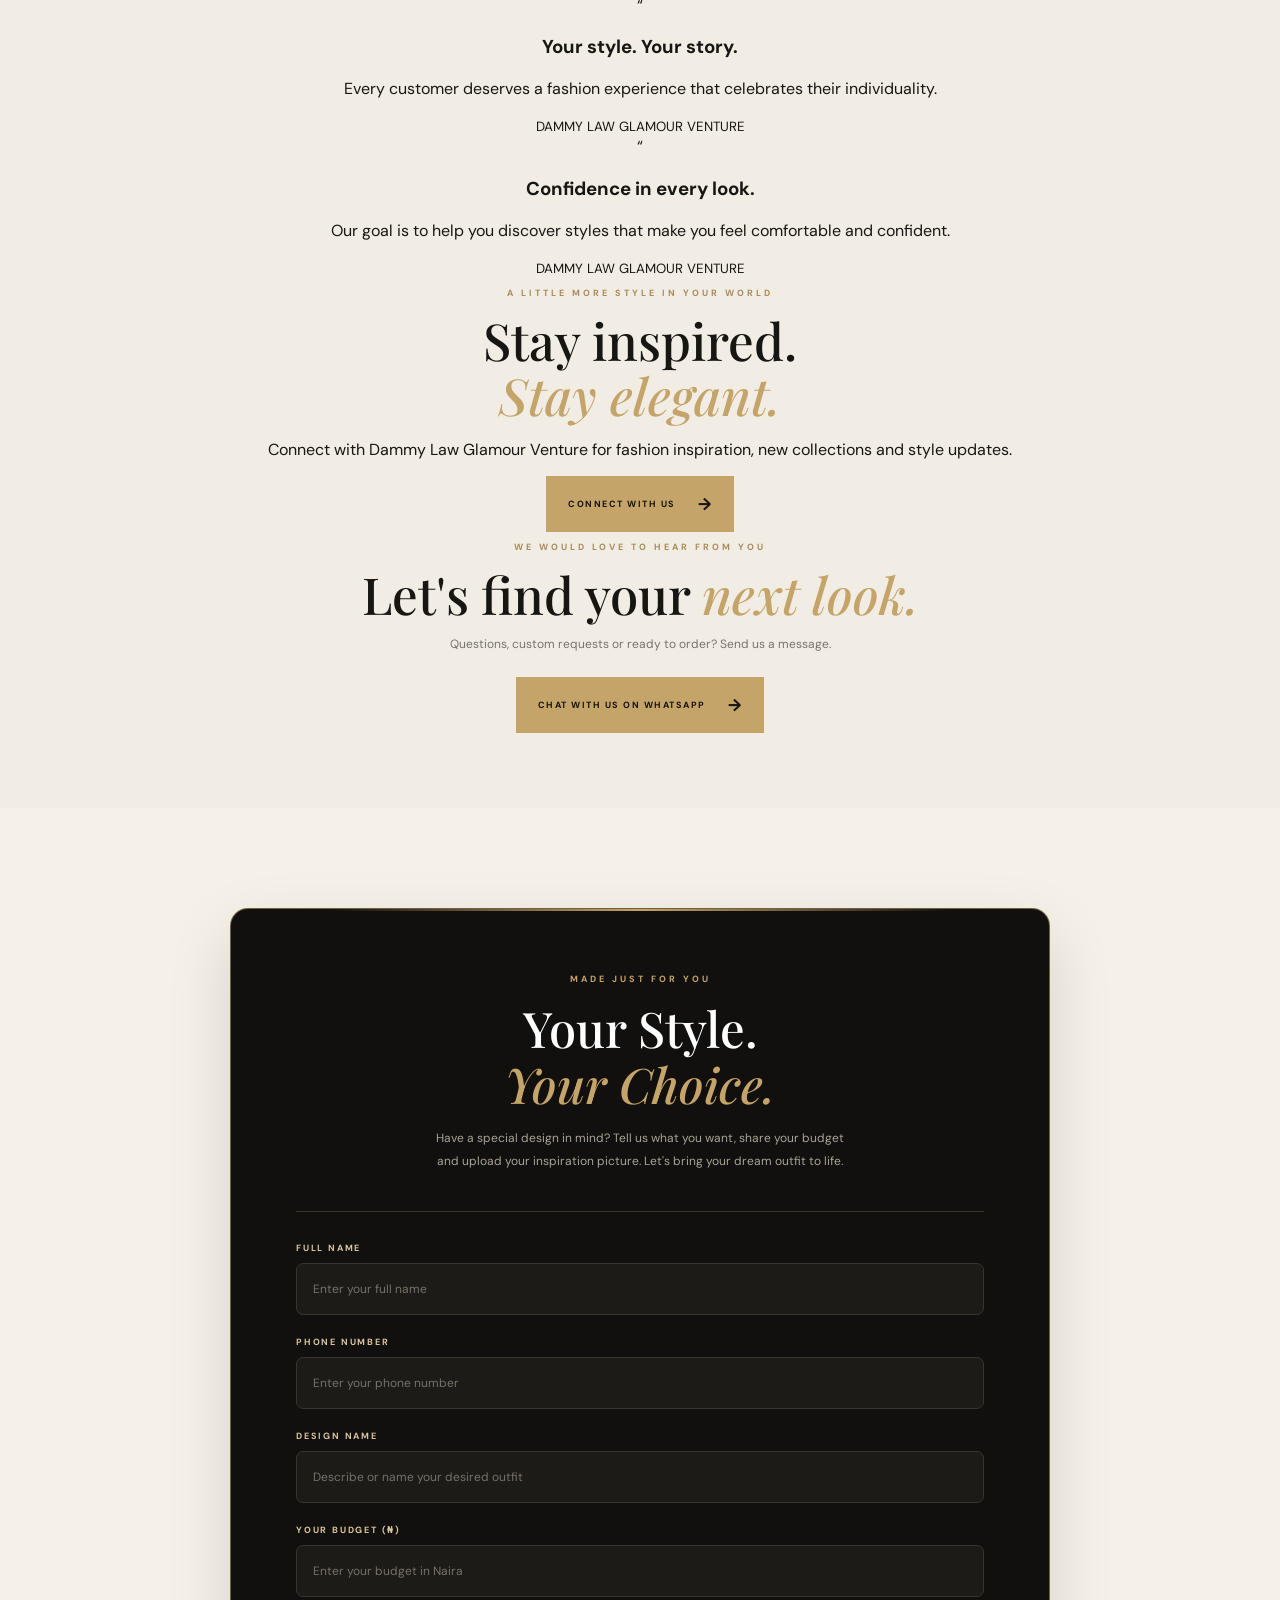
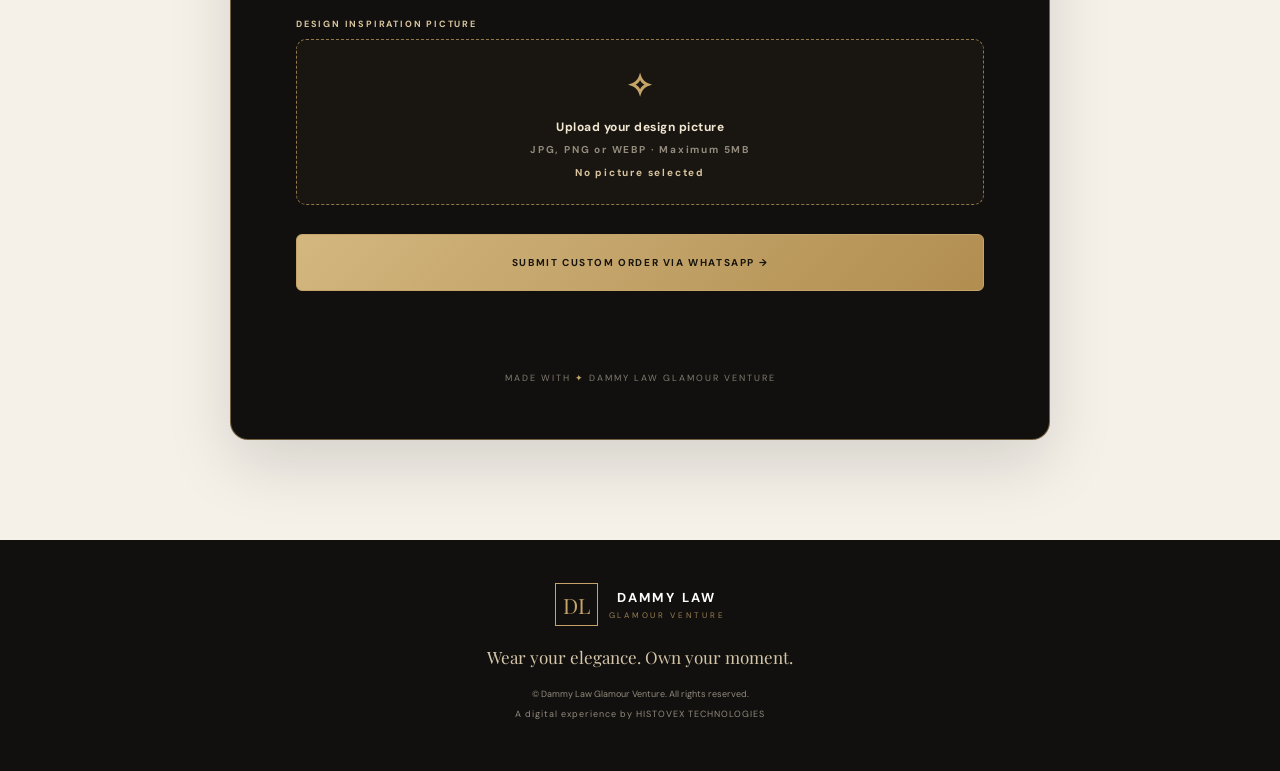
==== commit e01b75cf: "Add custom order section with form Added a custom order section with a form for user input including" ====
--- a/index.html
+++ b/index.html
@@ -1,6 +1,8 @@
 <!DOCTYPE html>
 <html lang="en">
 <head>
+  <link rel="manifest" href="./manifest.json">
+<meta name="theme-color" content="#080808">
   <meta charset="UTF-8">
   <meta name="viewport" content="width=device-width, initial-scale=1.0">
   <meta name="theme-color" content="#11100e">
@@ -171,6 +173,128 @@
 </section>
       <p class="eyebrow">WE WOULD LOVE TO HEAR FROM YOU</p><h2>Let's find your <em>next look.</em></h2>
       <p>Questions, custom requests or ready to order? Send us a message.</p><a class="gold-button" id="contact-whatsapp" href="#" target="_blank" rel="noopener">CHAT WITH US ON WHATSAPP <span>→</span></a></section>
+
+<!-- CUSTOM ORDER SECTION -->
+<section class="custom-order-section" id="custom-order">
+
+  <div class="custom-order-container">
+
+    <div class="custom-order-heading">
+      <p class="eyebrow">MADE JUST FOR YOU</p>
+      <h2>Your Style.<br><em>Your Choice.</em></h2>
+      <p>
+        Have a special design in mind? Tell us what you want,
+        share your budget and upload your inspiration picture.
+        Let's bring your dream outfit to life.
+      </p>
+    </div>
+
+    <div class="custom-order-divider"></div>
+
+    <form class="custom-order-form" id="custom-order-form">
+
+      <div class="form-group">
+        <label for="custom-customer-name">FULL NAME</label>
+        <input
+          type="text"
+          id="custom-customer-name"
+          name="customerName"
+          placeholder="Enter your full name"
+          maxlength="100"
+          required
+        >
+      </div>
+
+      <div class="form-group">
+        <label for="custom-customer-phone">PHONE NUMBER</label>
+        <input
+          type="tel"
+          id="custom-customer-phone"
+          name="customerPhone"
+          placeholder="Enter your phone number"
+          maxlength="20"
+          required
+        >
+      </div>
+
+      <div class="form-group">
+        <label for="custom-design-name">DESIGN NAME</label>
+        <input
+          type="text"
+          id="custom-design-name"
+          name="designName"
+          placeholder="Describe or name your desired outfit"
+          maxlength="150"
+          required
+        >
+      </div>
+
+      <div class="form-group">
+        <label for="custom-budget">YOUR BUDGET (₦)</label>
+        <input
+          type="number"
+          id="custom-budget"
+          name="budget"
+          placeholder="Enter your budget in Naira"
+          min="1"
+          step="1"
+          required
+        >
+      </div>
+
+      <div class="form-group">
+        <label>DESIGN INSPIRATION PICTURE</label>
+
+        <label class="custom-upload-box" for="custom-design-image">
+
+          <span class="custom-upload-icon">✧</span>
+
+          <strong>Upload your design picture</strong>
+
+          <small>JPG, PNG or WEBP · Maximum 5MB</small>
+
+          <input
+            type="file"
+            id="custom-design-image"
+            name="designImage"
+            accept="image/jpeg,image/png,image/webp"
+            required
+          >
+
+          <img
+            id="custom-image-preview"
+            class="custom-image-preview"
+            alt="Your selected design preview"
+          >
+
+          <span id="custom-file-name" class="custom-file-name">
+            No picture selected
+          </span>
+
+        </label>
+      </div>
+
+      <button class="custom-submit-button" type="submit">
+        SUBMIT CUSTOM ORDER VIA WHATSAPP →
+      </button>
+
+      <p
+        id="custom-order-status"
+        role="status"
+        aria-live="polite"
+      ></p>
+
+    </form>
+
+    <div class="custom-order-footer">
+      MADE WITH <span>✦</span> DAMMY LAW GLAMOUR VENTURE
+    </div>
+
+  </div>
+
+</section>
+<!-- END CUSTOM ORDER SECTION -->
+    
   </main>
 
   <footer class="footer"><a class="brand footer-brand" href="#home"><span class="brand-mark">DL</span><span class="brand-copy"><strong>DAMMY LAW</strong><small>GLAMOUR VENTURE</small></span></a>
@@ -184,5 +308,13 @@
       <button class="gold-button checkout-button" id="checkout-button">CHECK OUT VIA WHATSAPP <span>→</span></button></div>
   </aside>
   <script type="module" src="script.js"></script>
+
+<script>
+if ("serviceWorker" in navigator) {
+  window.addEventListener("load", () => {
+    navigator.serviceWorker.register("./service-worker.js");
+  });
+}
+</script>
 </body>
 </html>
--- a/style.css
+++ b/style.css
@@ -114,3 +114,261 @@
     grid-template-columns: repeat(2, minmax(0, 1fr));
   }
 }
+
+
+/* =========================================
+   DAMMY LAW - PREMIUM CUSTOM ORDER EXPERIENCE
+========================================= */
+
+.custom-order-section {
+  background: #f5f1e9;
+  padding: 100px 5%;
+  position: relative;
+  overflow: hidden;
+}
+
+.custom-order-container {
+  width: 100%;
+  max-width: 820px;
+  margin: 0 auto;
+  background: #11100e;
+  color: #fff;
+  border: 1px solid rgba(197,164,106,.55);
+  border-radius: 18px;
+  padding: 55px 65px;
+  position: relative;
+  box-shadow: 0 25px 65px rgba(0,0,0,.13);
+}
+
+.custom-order-container::before {
+  content: "";
+  position: absolute;
+  top: 0;
+  left: 12%;
+  right: 12%;
+  height: 2px;
+  background: linear-gradient(
+    90deg,
+    transparent,
+    #c5a46a,
+    transparent
+  );
+}
+
+.custom-order-heading {
+  text-align: center;
+  margin-bottom: 38px;
+}
+
+.custom-order-heading .eyebrow {
+  color: #c5a46a;
+}
+
+.custom-order-heading h2 {
+  font-family: "Playfair Display", serif;
+  font-size: clamp(35px, 5vw, 49px);
+  font-weight: 500;
+  line-height: 1.15;
+  margin: 15px 0;
+}
+
+.custom-order-heading h2 em {
+  color: #c5a46a;
+  font-weight: 500;
+}
+
+.custom-order-heading > p:last-child {
+  color: #aaa397;
+  font-size: 12px;
+  line-height: 1.9;
+  max-width: 430px;
+  margin: 0 auto;
+}
+
+.custom-order-divider {
+  height: 1px;
+  background: rgba(197,164,106,.25);
+  margin: 30px 0;
+}
+
+.custom-order-form {
+  display: grid;
+  gap: 21px;
+}
+
+.custom-order-form .form-group {
+  display: flex;
+  flex-direction: column;
+  gap: 9px;
+}
+
+.custom-order-form label {
+  color: #d9c59f;
+  font-size: 9px;
+  font-weight: 700;
+  letter-spacing: 1.8px;
+}
+
+.custom-order-form input {
+  width: 100%;
+  min-height: 52px;
+  padding: 14px 16px;
+  background: #1c1b18;
+  border: 1px solid #39352e;
+  border-radius: 7px;
+  color: #fff;
+  font-size: 12px;
+  outline: none;
+  transition: .25s;
+}
+
+.custom-order-form input::placeholder {
+  color: #777168;
+}
+
+.custom-order-form input:focus {
+  border-color: #c5a46a;
+  box-shadow: 0 0 0 3px rgba(197,164,106,.09);
+}
+
+.custom-order-form input[type="number"] {
+  appearance: textfield;
+  -moz-appearance: textfield;
+}
+
+.custom-order-form input::-webkit-inner-spin-button,
+.custom-order-form input::-webkit-outer-spin-button {
+  -webkit-appearance: none;
+  margin: 0;
+}
+
+.custom-upload-box {
+  border: 1px dashed #927748;
+  background: rgba(197,164,106,.045);
+  border-radius: 10px;
+  min-height: 165px;
+  padding: 25px 18px;
+  display: flex;
+  flex-direction: column;
+  align-items: center;
+  justify-content: center;
+  text-align: center;
+  cursor: pointer;
+  transition: .3s;
+}
+
+.custom-upload-box:hover {
+  background: rgba(197,164,106,.11);
+  border-color: #e0bd7c;
+}
+
+.custom-upload-icon {
+  font-size: 32px;
+  color: #c5a46a;
+  margin-bottom: 12px;
+}
+
+.custom-upload-box strong {
+  color: #f1e6d1;
+  font-size: 12px;
+  letter-spacing: .5px;
+}
+
+.custom-upload-box small {
+  color: #938b7d;
+  font-size: 10px;
+  margin-top: 8px;
+}
+
+.custom-upload-box input {
+  display: none;
+}
+
+.custom-image-preview {
+  width: 100%;
+  max-width: 260px;
+  max-height: 300px;
+  object-fit: contain;
+  border-radius: 8px;
+  margin-top: 16px;
+  border: 1px solid #665333;
+  display: none;
+}
+
+.custom-file-name {
+  color: #d9c59f;
+  font-size: 10px;
+  margin-top: 10px;
+  overflow-wrap: anywhere;
+}
+
+.custom-submit-button {
+  width: 100%;
+  min-height: 57px;
+  margin-top: 8px;
+  border: 1px solid #c5a46a;
+  border-radius: 6px;
+  background: linear-gradient(135deg, #d3b77f, #b18d50);
+  color: #17130d;
+  font-size: 10px;
+  font-weight: 700;
+  letter-spacing: 1.6px;
+  cursor: pointer;
+  transition: .3s;
+}
+
+.custom-submit-button:hover {
+  background: #e1c58d;
+  transform: translateY(-2px);
+  box-shadow: 0 10px 25px rgba(197,164,106,.18);
+}
+
+.custom-order-footer {
+  text-align: center;
+  color: #827b70;
+  font-size: 9px;
+  letter-spacing: 2px;
+  margin-top: 28px;
+}
+
+.custom-order-footer span {
+  color: #c5a46a;
+}
+
+@media(max-width:620px) {
+  .custom-order-section {
+    padding: 65px 4%;
+  }
+
+  .custom-order-container {
+    padding: 35px 20px;
+    border-radius: 13px;
+  }
+
+  .custom-order-heading {
+    margin-bottom: 30px;
+  }
+
+  .custom-order-heading h2 {
+    font-size: 37px;
+  }
+
+  .custom-order-form {
+    gap: 18px;
+  }
+
+  .custom-order-form input {
+    min-height: 50px;
+  }
+
+  .custom-upload-box {
+    min-height: 145px;
+  }
+}
+
+@media(min-width:621px) and (max-width:850px) {
+  .custom-order-container {
+    padding: 45px 35px;
+  }
+}
+
